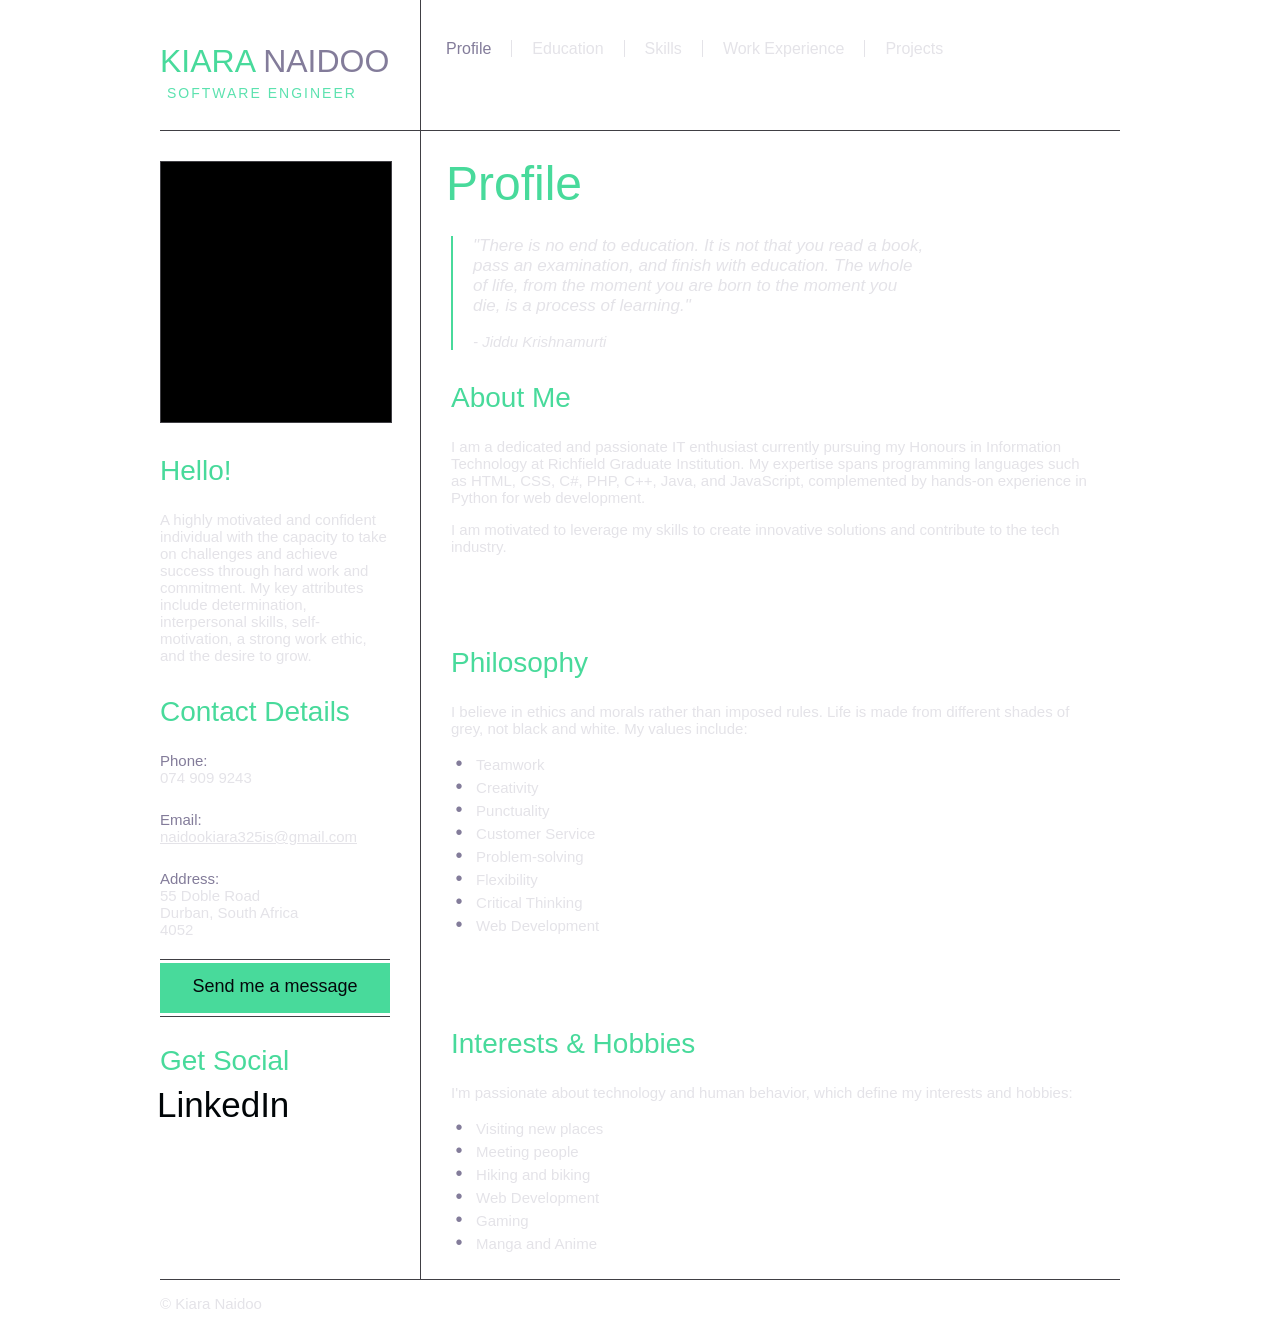
==== index.html @ 58ba8a3d "Update index.html" ====
<!DOCTYPE html>
<html lang="en">
<head>
    <meta charset="UTF-8">
    <meta name="viewport" content="width=device-width, initial-scale=1.0">
    <title>Kiara Naidoo - Portfolio</title>
    <link rel="stylesheet" href="stylesheet.css">
</head>
<body>
    <!-- MAIN CONTAINER -->
    <div id="main_container">

        <!-- HEADER -->
        <header id="header">
            <!-- LOGOTYPE/NAME -->
            <div class="header_logotype_container">
                <h1 class="logotype_name">Kiara <span class="purple">Naidoo</span></h1>
                <h2 class="logotype_occupation">Software Engineer</h2>
            </div>
            <!-- MAIN MENU -->
            <nav class="header_menu_container">
                <ul class="header_menu horizontal_list">
                    <li><a class="no_border purple" href="Kiara.html">Profile</a></li>
                    <li><a href="education.html">Education</a></li>
                    <li><a href="skills.html">Skills</a></li>
                    <li><a href="work.html">Work Experience</a></li>
                    <li><a href="projects.html">Projects</a></li>
                </ul>
            </nav>
        </header>

        <!-- LEFT COLUMN -->
        <aside id="left_col">
            <!-- Profile Picture -->
            <div class="profile_frame">
                <div class="profile_picture"></div>
            </div>

            <!-- Hello Section -->
            <section class="hello_content">
                <h2>Hello!</h2>
                <p>A highly motivated and confident individual with the capacity to take on challenges and achieve success through hard work and commitment. My key attributes include determination, interpersonal skills, self-motivation, a strong work ethic, and the desire to grow.</p>
            </section>

            <!-- Contact Details -->
            <section class="contact_details_content">
                <h2>Contact Details</h2>
                <p class="purple">Phone:</p>
                <p>074 909 9243</p>
                <p class="purple">Email:</p>
                <p><a href="mailto:naidookiara325is@gmail.com">naidookiara325is@gmail.com</a></p>
                <p class="purple">Address:</p>
                <p>55 Doble Road<br>Durban, South Africa<br>4052</p>
            </section>

            <!-- Send Message Button -->
            <a href="mailto:naidookiara325is@gmail.com" class="send_message_button">
                <span class="content">Send me a message</span>
            </a>

            <!-- Social Links -->
            <section class="get_social_content">
                <h2>Get Social</h2>
                <ul class="social_icons horizontal_list">
                    <li><a class="linkedin" href="https://za.linkedin.com/in/kiara-naidoo-626746286">LinkedIn</a></li>
                </ul>
            </section>
        </aside>

        <!-- MAIN CONTENT -->
        <main id="content_container">
            <section class="block">
                <h1>Profile</h1>
                <blockquote class="profile_quote">
                    <p>"There is no end to education. It is not that you read a book, pass an examination, and finish with education. The whole of life, from the moment you are born to the moment you die, is a process of learning."</p>
                    <footer>- Jiddu Krishnamurti</footer>
                </blockquote>
            </section>

            <section class="block">
                <h2>About Me</h2>
                <p>I am a dedicated and passionate IT enthusiast currently pursuing my Honours in Information Technology at Richfield Graduate Institution. My expertise spans programming languages such as HTML, CSS, C#, PHP, C++, Java, and JavaScript, complemented by hands-on experience in Python for web development.</p>
                <p>I am motivated to leverage my skills to create innovative solutions and contribute to the tech industry.</p>
            </section>

            <div class="horizontal_line"></div>

            <section class="block">
                <h2>Philosophy</h2>
                <p>I believe in ethics and morals rather than imposed rules. Life is made from different shades of grey, not black and white. My values include:</p>
                <ul>
                    <li>Teamwork</li>
                    <li>Creativity</li>
                    <li>Punctuality</li>
                    <li>Customer Service</li>
                    <li>Problem-solving</li>
                    <li>Flexibility</li>
                    <li>Critical Thinking</li>
                    <li>Web Development</li>
                </ul>
            </section>

            <div class="horizontal_line"></div>

            <section class="block">
                <h2>Interests & Hobbies</h2>
                <p>I'm passionate about technology and human behavior, which define my interests and hobbies:</p>
                <ul>
                    <li>Visiting new places</li>
                    <li>Meeting people</li>
                    <li>Hiking and biking</li>
                    <li>Web Development</li>
                    <li>Gaming</li>
                    <li>Manga and Anime</li>
                </ul>
            </section>
        </main>

        <!-- FOOTER -->
        <footer id="footer">
            <p>&copy; Kiara Naidoo</p>
        </footer>
    </div>
</body>
</html>
---- stylesheet.css ----
@import url(https://weloveiconfonts.com/api/?family=entypo|fontawesome);
/* entypo */
[class*="entypo-"]:before {
  font-family: 'entypo', sans-serif;
}
/* fontawesome */
[class*="fontawesome-"]:before {
  font-family: 'FontAwesome', sans-serif;
}

/* Utils */

.clear {
	clear: both;
}
.purple {
	color: #837c9a;
}

.block {
	margin: 25px 30px;
}
	.block h1 {
		margin-left: -5px;
		font-weight: 200;
	}

.last.block {
	margin-bottom: 110px;
}

.horizontal_list {
	margin: 0;
	padding: 0;
	list-style-type: none;
}
	.horizontal_list li {
		float: left;
	}
	.horizontal_list li:before {
		content: none;
	}
	.horizontal_list li { 
		padding-left: 0; 
		text-indent: 0;
	}

.horizontal_line{
	margin: 34px 0 0 30px;
	height: 26px;
	position: relative;	
}
	.line_left,
	.line_right{
		border-top: 1px solid #434247;
		width: 305px;
		margin-top: 13px;
	}
	.line_left{
		float: left;
	}
	.line_right {
		float: right;
	}
	.left_circle, 
	.central_circle, 
	.right_circle {
		background: rgb(69,68,73);
		background: rgba(255,255,255, 0.15);
		position: absolute;
		border-radius: 50px;
	}
	.left_circle, 
	.right_circle {
		width: 13px;
		height: 13px;
		top: 7px;
	}
	.left_circle{
		left: 314px;
	}
	.central_circle{
		width: 26px;
		height: 26px;		
		top: 0px;
		left: 322px;
	}
	.right_circle{
		left: 343px;
	}
	
/* Main tags */

body {
	background: url(https://www.toptal.com/designers/subtlepatterns/patterns/dark_wall.png) repeat;
	margin: 0;
}

h1,h2,h3, h4 {
	font-family: 'Lato', Helvetica, sans-serif;
	font-weight: 300;
	color: #48DA9B;
}
	h1 {
		font-size: 48px;
		font-weight: 300;
		margin: 20px 0;
	}
	h2 {
		font-size: 28px;
		margin: 32px 0 24px;
	}
	h3 {
		font-size: 24px;
	}
	h4 {
		font-size: 18px;
		font-weight: 400;
	}

blockquote {
	font-style: italic;
	margin: 25px 0;
	padding-left: 20px;
	border-left: 2px solid #48DA9B;
}
	
blockquote, p , a, li {
	font-family: 'Lato', Helvetica, sans-serif;
	font-weight: 300;
	font-size: 15px;
	color: #e4e3e8;
}

a:focus { 
    outline: none;
}

ul {
    list-style: none;
    padding:0;
    margin:0;
}
	li { 
		padding-left: 1em; 
		text-indent: -.7em;
	}
	li:before {
		content: "• ";
		color: #837c9a;
		font-size: 20px;
		padding-right: 8px;
	}

/* Containers size */

#main_container {
	width: 960px;
	margin: 0 auto;
}
	#header {
		height: 130px;
		border-bottom: 1px solid #403F44;
	}
		.header_logotype_container {
			width: 260px;
			height: 130px;
			border-right: 1px solid #403F44;
			float: left;
		}
		.header_menu_container {
			height: 130px;
			width: 699px;
			float: left;
		}
			.header_menu_container a {
				font-family: 'Lato', Helvetica, sans-serif;
			}
	#left_col {
		width: 260px;
		float: left;
	}
	#content_container {
		width: 699px;
		border-left: 1px solid #403F44;
		float: left;
	}
	#footer {
		width: 960px;
		height: 60px;
		border-top: 1px solid #403F44;
		display: inline-block;
	}

/* HEADER */

.logotype_name{
	text-transform: uppercase;
	font-size: 32px;
	margin: 43px 0 0;
}
.logotype_occupation{
	text-transform: uppercase;
	margin-top: 5px;
	color: #5ce2af;
	font-size: 14px;
	letter-spacing: 2px;
	padding-left: 7px;
}

.download_print_buttons {
	width: 225px;
	height: 45px;
	float: right;
}
	.download_print_buttons a {
		text-decoration: none;
		font-size: 12px;
		font-family: 'Lato', Helvetica, sans-serif;
		font-style: italic;
		line-height: 45px;
		padding: 16px 17px;
		background: #353638;
	}
		.download_print_buttons a:hover {
			background: #020609;
		}
		.download_print_buttons .icon {
			color: #02070a;
			padding-right: 6px;
			font-style: normal;
			font-size: 18px;
		}
		.icon-angle-double-right {
			position: relative;
			top: 2px;
		}
			.download_print_buttons a:hover .icon {
				color: #e4e3e8;
			}
			
.header_menu {
	width: 699px;
	margin-top: 40px;
	margin-left: 5px;
}
	.header_menu a{
		text-decoration: none;
		padding: 0 20px;
		border-left: 1px solid #e4e3e8;
		font-size: 16px;
		font-weight: 400;
	}
	.header_menu a.no_border{
		border-left: none;
	}
		.header_menu a:hover {
			color: #837c9a;
		}
		
/* LEFT NAV */

#left_nav h2 {
	margin: 0;
	font-size: 24px;
}

.profile_frame{
	width: 230px;
	height: 260px;
	background: black;
	border: 1px solid #403F44;
	margin-top: 30px;
}
	.profile_picture{
		width: 210px;
		height: 240px;
		margin:10px;
		background: url(//s3-us-west-2.amazonaws.com/s.cdpn.io/86033/profile/profile-512_3.jpg) 100% /210px no-repeat;
	}

.hello_content,
.contact_details_content {
	margin-top: 25px;
}

.hello_content{
	width: 230px;
}
.contact_details_content h2 + p.purple{
	margin-top: 10px;
}
.contact_details_content p{
	margin: 0;
}
.contact_details_content p.purple{
	margin-top: 25px;
}

.send_message_button,
.special_button {
	margin-top: 25px;
	display: block;
	background: #48DA9B;
	width: 230px;
	height: 50px;
	position: relative;
	z-index: 1;
}
	.cut1:after {
		content: "";
		position: absolute;
		bottom: -19px;
		left: -20px;
		width: 30px;
		height: 30px;
		z-index: 9;
		background: url(https://www.toptal.com/designers/subtlepatterns/patterns/dark_wall.png) repeat;
    transform: rotate(45deg);
	}
	.cut2:before {
	    content: "";
	    position: absolute;
	    top: -19px;
	    right: -20px;
	    width: 30px;
	    height: 30px;
	    z-index: 9;
	    background: url(https://www.toptal.com/designers/subtlepatterns/patterns/dark_wall.png) repeat;
      transform: rotate(45deg);
	}
	.content {
	    text-align: center;		
	    color: #04080b;
	    width: 100%;
	    height: 40px;
	    position: absolute;
	    z-index: 2;
	    font: 18px 'Lato', Arial, sans-serif;
	    margin: 0;
	    padding: 16px 0 0;
        top: -4px;
        bottom: 10px;
	    border-top: 1px solid #403F44;
	    border-bottom: 1px solid #403F44;
	}
	.send_message_button:hover,
	.special_button:hover {
		background: #29C782;
	}

.get_social_content {
	margin-top: 15px;
}
  .get_social_content h2{
    margin-bottom: 8px;
  }
	.social_icons {
		margin-left: -8px;
	}
	.social_icons a {
		font-size: 35px;
		text-decoration: none;
		color: #000507;
		padding: 0;
		padding: 0 5px;
	}
		.social_icons a span.invisible {
			display:none;
		}
		.social_icons .facebook:hover{
			background: #3b5998;
			color: #dfe3ee;
			border-top-right-radius: 50px;
			border-bottom-left-radius: 50px;
		}
		.social_icons .twitter:hover{
			background: #00B0ED;
			color: #fff;
			border-top-left-radius: 50px;
			border-bottom-right-radius: 50px;
		}
		.social_icons .linkedin:hover{
			background: #007bb6;
			color: #fff;
			border-top-right-radius: 50px;
			border-bottom-left-radius: 50px;
		}

.footer_name {
	font-style: italic;
	margin-top: 20px;
}

/* Profile Content */

.profile_quote {
	position: relative;
	/* margin-left: 5px; */
}
	.profile_quote p {
		font-size: 17px;
		width: 455px;
	}
	.profile_quote  .entypo-quote {
		color: #3d3a41;
		font-size: 80px;
    font-style: normal;
		position: absolute;
		top: -20px;
		right: 70px;
		cursor: default;
	}

.philosophy_content {
	margin-top: 20px;
}
	.philosophy_content p {
		margin: 0;
		width: 370px;
		float: left;
	}
	.philosophy_content ul {
		float: left;
		padding-left: 40px;
	}
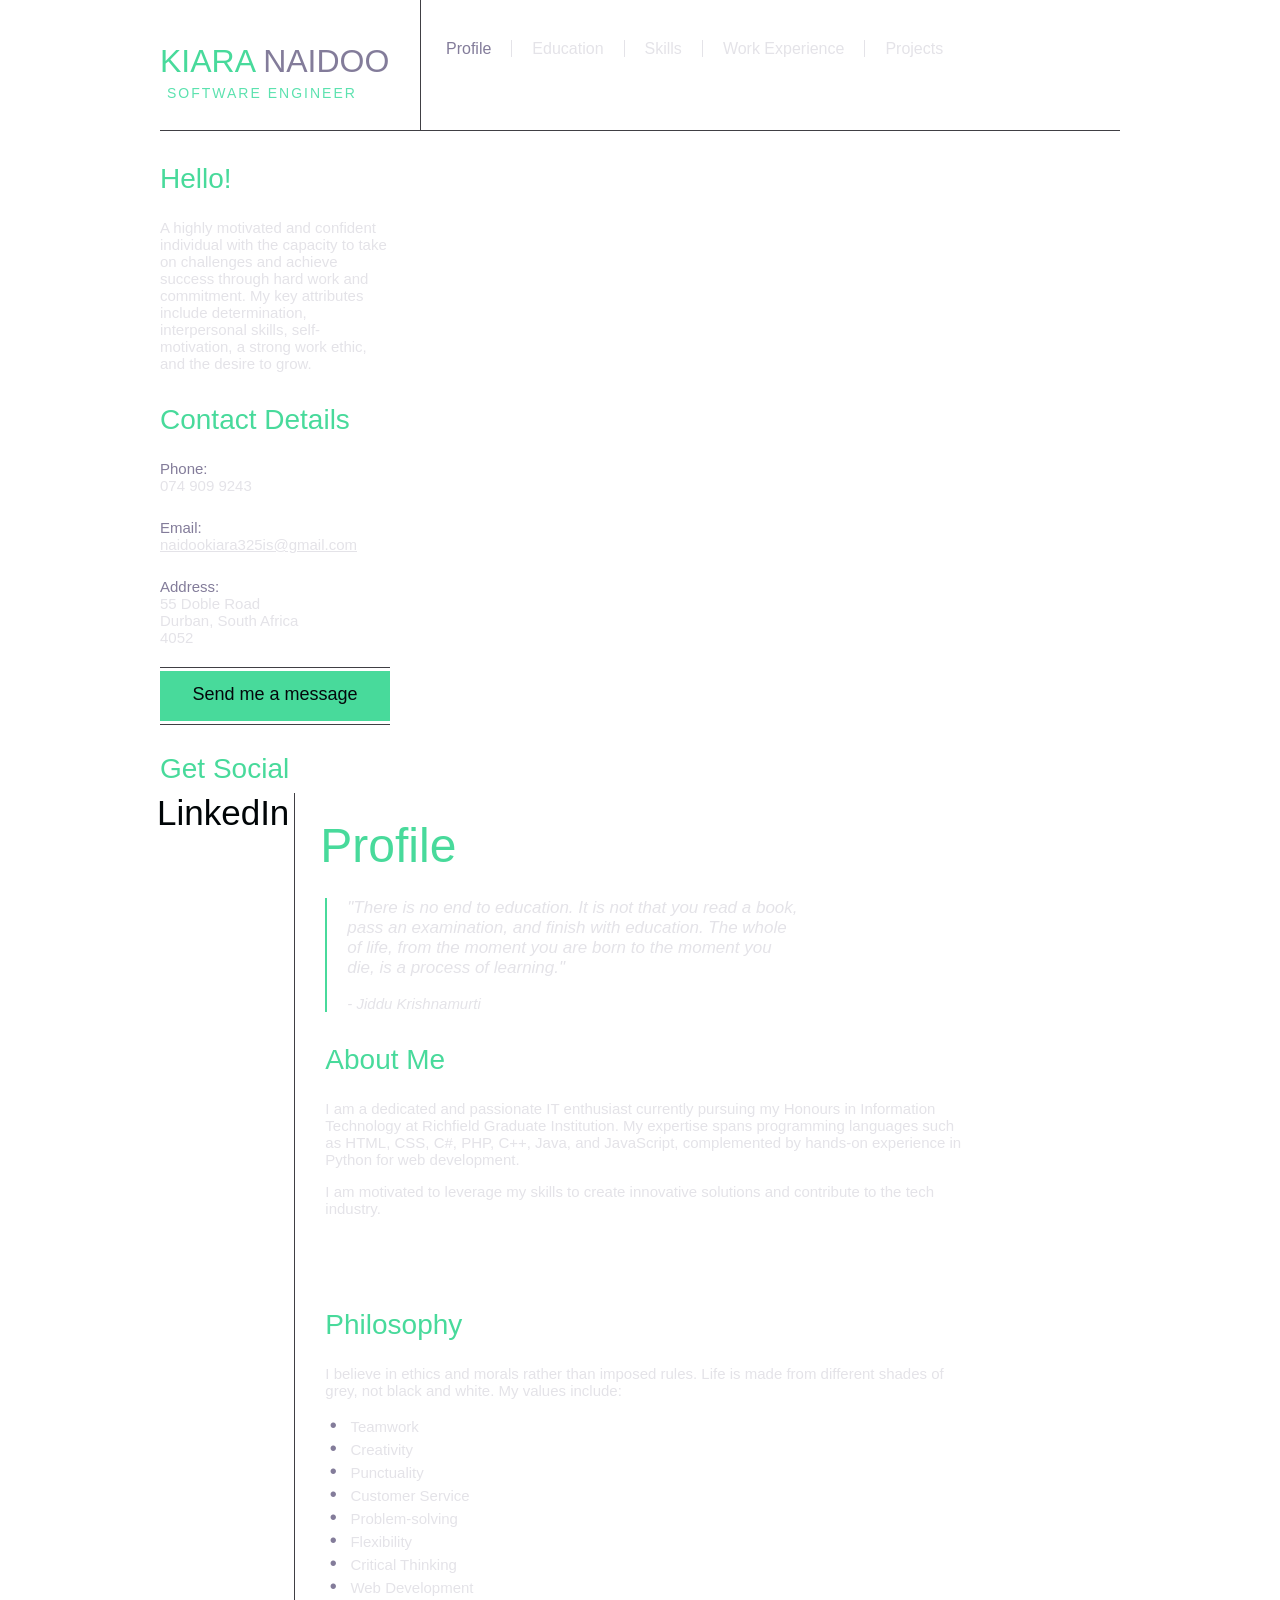
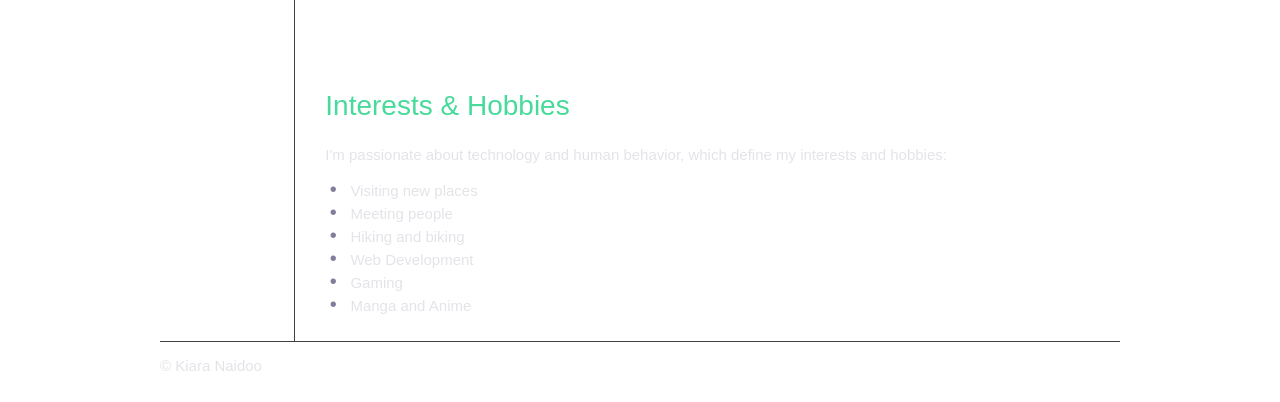
==== commit 8e73e51f: "index.html" ====
--- a/index.html
+++ b/index.html
@@ -20,7 +20,7 @@
             <!-- MAIN MENU -->
             <nav class="header_menu_container">
                 <ul class="header_menu horizontal_list">
-                    <li><a class="no_border purple" href="Kiara.html">Profile</a></li>
+                    <li><a class="no_border purple" href="https://raw.githubusercontent.com/KiaraNaidoo/Profile/main/Kiara.jpg">Profile</a></li>
                     <li><a href="education.html">Education</a></li>
                     <li><a href="skills.html">Skills</a></li>
                     <li><a href="work.html">Work Experience</a></li>
@@ -28,14 +28,6 @@
                 </ul>
             </nav>
         </header>
-
-        <!-- LEFT COLUMN -->
-        <aside id="left_col">
-            <!-- Profile Picture -->
-            <div class="profile_frame">
-                <div class="profile_picture"></div>
-            </div>
-
             <!-- Hello Section -->
             <section class="hello_content">
                 <h2>Hello!</h2>
--- a/stylesheet.css
+++ b/stylesheet.css
@@ -423,4 +423,4 @@
 	.philosophy_content ul {
 		float: left;
 		padding-left: 40px;
-	}+	}
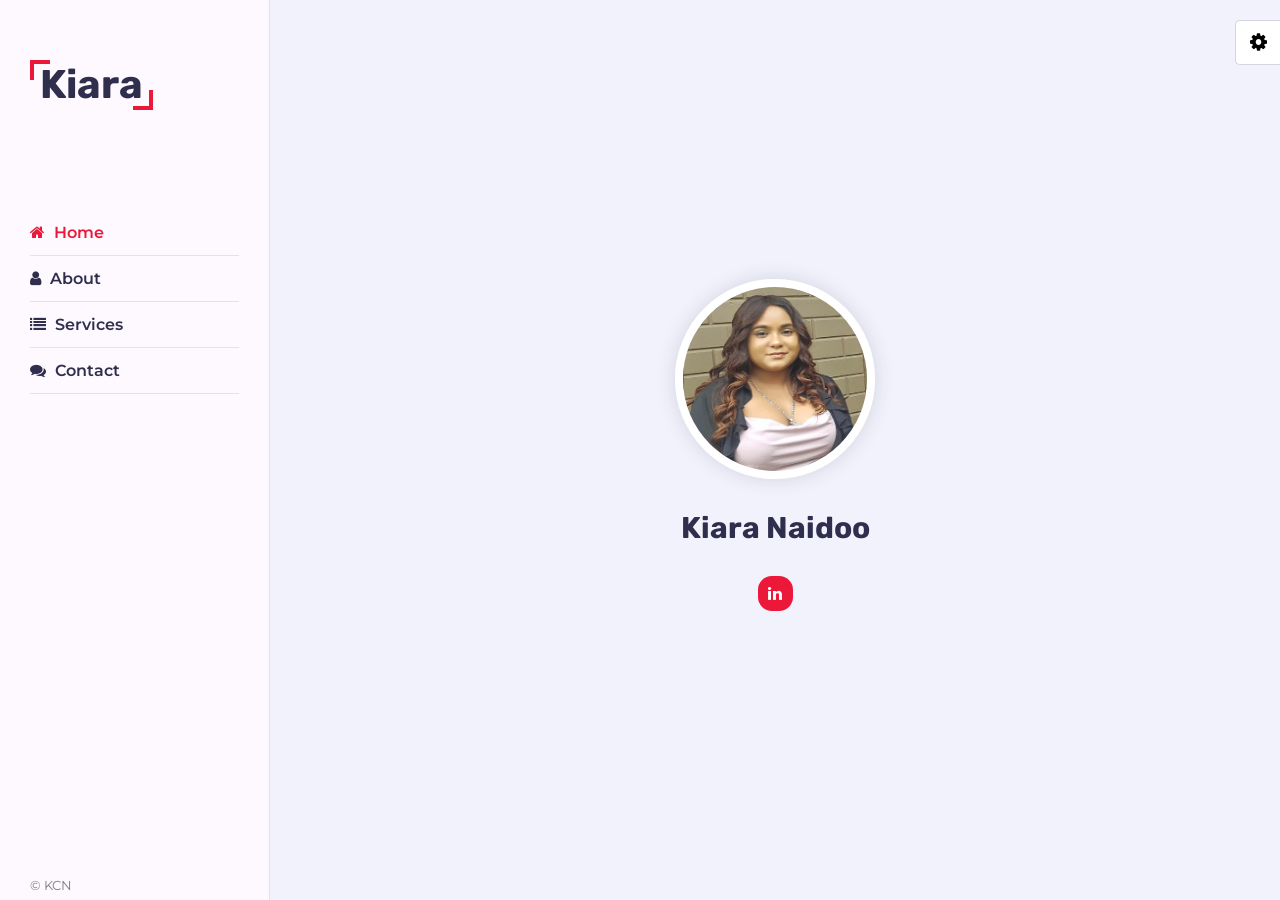
==== commit cb412189: "Add files via upload" ====
--- a/index.html
+++ b/index.html
@@ -1,117 +1,484 @@
 <!DOCTYPE html>
-<html lang="en">
+<html lang="pt-br">
+
 <head>
-    <meta charset="UTF-8">
-    <meta name="viewport" content="width=device-width, initial-scale=1.0">
-    <title>Kiara Naidoo - Portfolio</title>
-    <link rel="stylesheet" href="stylesheet.css">
+  <title>Kiara</title>
+  <meta charset="utf-8">
+  <meta name="viewport" content="width=device-width, initial-scale=1">
+  <!-- Template css Files -->
+  <link rel="stylesheet" href="css/style.css" type="text/css">
+
+  <!-- Live Style Switcher - Demo Only -->
+  <link rel="stylesheet" class="alternate-style" title="pink" href="css/skins/pink.css" type="text/css">
+  <link rel="stylesheet" class="alternate-style" title="blue" href="css/skins/blue.css" type="text/css" disabled>
+  <link rel="stylesheet" class="alternate-style" title="green" href="css/skins/green.css" type="text/css" disabled>
+  <link rel="stylesheet" class="alternate-style" title="orange" href="css/skins/orange.css" type="text/css" disabled>
+  <link rel="stylesheet" class="alternate-style" title="yellow" href="css/skins/yellow.css" type="text/css" disabled>
+  <link rel="stylesheet" href="css/styleSwitcher.css" type="text/css">
 </head>
+
 <body>
-    <!-- MAIN CONTAINER -->
-    <div id="main_container">
-
-        <!-- HEADER -->
-        <header id="header">
-            <!-- LOGOTYPE/NAME -->
-            <div class="header_logotype_container">
-                <h1 class="logotype_name">Kiara <span class="purple">Naidoo</span></h1>
-                <h2 class="logotype_occupation">Software Engineer</h2>
-            </div>
-            <!-- MAIN MENU -->
-            <nav class="header_menu_container">
-                <ul class="header_menu horizontal_list">
-                    <li><a class="no_border purple" href="https://raw.githubusercontent.com/KiaraNaidoo/Profile/main/Kiara.jpg">Profile</a></li>
-                    <li><a href="education.html">Education</a></li>
-                    <li><a href="skills.html">Skills</a></li>
-                    <li><a href="work.html">Work Experience</a></li>
-                    <li><a href="projects.html">Projects</a></li>
-                </ul>
-            </nav>
-        </header>
-            <!-- Hello Section -->
-            <section class="hello_content">
-                <h2>Hello!</h2>
-                <p>A highly motivated and confident individual with the capacity to take on challenges and achieve success through hard work and commitment. My key attributes include determination, interpersonal skills, self-motivation, a strong work ethic, and the desire to grow.</p>
-            </section>
-
-            <!-- Contact Details -->
-            <section class="contact_details_content">
-                <h2>Contact Details</h2>
-                <p class="purple">Phone:</p>
-                <p>074 909 9243</p>
-                <p class="purple">Email:</p>
-                <p><a href="mailto:naidookiara325is@gmail.com">naidookiara325is@gmail.com</a></p>
-                <p class="purple">Address:</p>
-                <p>55 Doble Road<br>Durban, South Africa<br>4052</p>
-            </section>
-
-            <!-- Send Message Button -->
-            <a href="mailto:naidookiara325is@gmail.com" class="send_message_button">
-                <span class="content">Send me a message</span>
-            </a>
-
-            <!-- Social Links -->
-            <section class="get_social_content">
-                <h2>Get Social</h2>
-                <ul class="social_icons horizontal_list">
-                    <li><a class="linkedin" href="https://za.linkedin.com/in/kiara-naidoo-626746286">LinkedIn</a></li>
-                </ul>
-            </section>
-        </aside>
-
-        <!-- MAIN CONTENT -->
-        <main id="content_container">
-            <section class="block">
-                <h1>Profile</h1>
-                <blockquote class="profile_quote">
-                    <p>"There is no end to education. It is not that you read a book, pass an examination, and finish with education. The whole of life, from the moment you are born to the moment you die, is a process of learning."</p>
-                    <footer>- Jiddu Krishnamurti</footer>
-                </blockquote>
-            </section>
-
-            <section class="block">
-                <h2>About Me</h2>
-                <p>I am a dedicated and passionate IT enthusiast currently pursuing my Honours in Information Technology at Richfield Graduate Institution. My expertise spans programming languages such as HTML, CSS, C#, PHP, C++, Java, and JavaScript, complemented by hands-on experience in Python for web development.</p>
-                <p>I am motivated to leverage my skills to create innovative solutions and contribute to the tech industry.</p>
-            </section>
-
-            <div class="horizontal_line"></div>
-
-            <section class="block">
-                <h2>Philosophy</h2>
-                <p>I believe in ethics and morals rather than imposed rules. Life is made from different shades of grey, not black and white. My values include:</p>
-                <ul>
-                    <li>Teamwork</li>
-                    <li>Creativity</li>
-                    <li>Punctuality</li>
-                    <li>Customer Service</li>
-                    <li>Problem-solving</li>
-                    <li>Flexibility</li>
-                    <li>Critical Thinking</li>
-                    <li>Web Development</li>
-                </ul>
-            </section>
-
-            <div class="horizontal_line"></div>
-
-            <section class="block">
-                <h2>Interests & Hobbies</h2>
-                <p>I'm passionate about technology and human behavior, which define my interests and hobbies:</p>
-                <ul>
-                    <li>Visiting new places</li>
-                    <li>Meeting people</li>
-                    <li>Hiking and biking</li>
-                    <li>Web Development</li>
-                    <li>Gaming</li>
-                    <li>Manga and Anime</li>
-                </ul>
-            </section>
-        </main>
-
-        <!-- FOOTER -->
-        <footer id="footer">
-            <p>&copy; Kiara Naidoo</p>
-        </footer>
-    </div>
+
+  <!-- Preloader -->
+  <div class="preloader">
+    <div class="loader">
+
+    </div>
+  </div>
+  <!-- Preloader End -->
+
+  <!-- Main Container -->
+  <div class="main-container">
+    <!-- Aside -->
+    <div class="aside">
+      <!-- Nav Toggler Btn -->
+      <div class="nav-toggler">
+        <span></span>
+      </div>
+      <div class="aside-inner">
+        <!-- Logo -->
+        <div class="logo">
+          <a href="#">Kiara</a>
+        </div>
+        <!-- Nav -->
+        <ul class="nav">
+          <li><a href="#home" class="active"><i class="fa fa-home"></i> Home</a></li>
+          <li><a href="#about"><i class="fa fa-user"></i> About</a></li>
+          <li><a href="#services"><i class="fa fa-list"></i> Services</a></li>
+          <li><a href="#contact"><i class="fa fa-comments"></i> Contact</a></li>
+        </ul>
+        <!-- Copyright -->
+        <div class="copyright-text">
+          &copy; KCN
+        </div>
+      </div>
+    </div>
+    <!-- Aside End -->
+    <!-- Main Content -->
+    <div class="main-content">
+
+      <!-- Home Section -->
+      <section class="home section active" id="home">
+        <div class="container">
+          <div class="intro">
+            <img src="images/about.jpg" alt="profile" class="shadow-dark">
+            <h1>Kiara Naidoo</h1>
+            <span class="iTyped"></span>
+            <div class="social-links">
+              <a href="https://za.linkedin.com/in/kiara-naidoo-626746286"><i class="fa fa-linkedin"></i></a>
+            </div>
+          </div>
+        </div>
+      </section>
+      <!-- Home Section End -->
+
+      <!-- About Section -->
+      <section class="about section" id="about">
+        <div class="container">
+          <div class="row">
+            <div class="section-title padd-15">
+              <h2>About Me</h2>
+            </div>
+          </div>
+          <div class="row">
+            <div class="about-content padd-15">
+              <div class="row">
+                <div class="about-text padd-15">
+                  <h3>I'm Kiara Naidoo and i am a <span>Software Engineer</span></h3>
+                  <p>Hi! My name is Kiara Naidoo. I am a Software Engineer, and I'm very passionate and dedicated
+                    to my work. I have acquired the skills and knowledge necessary to make your project a success. I enjoy every step of the design process, from discussion and collaboration. </p>
+                </div>
+              </div>
+              <div class="row">
+                <div class="personal-info padd-15">
+                  <div class="row">
+                    <div class="info-item padd-15">
+                      <p>Birthday : <span>9 May 2002</span></p>
+                    </div>
+                    <div class="info-item padd-15">
+                      <p>Age : <span>22</span></p>
+                    </div>
+                    <div class="info-item padd-15">
+                      <p>Email : <span>naidookiara325is@gmail.com</span></p>
+                    </div>
+                    <div class="info-item padd-15">
+                      <p>Degree : <span>BscH in IT</span></p>
+                    </div>
+                    <div class="info-item padd-15">
+                      <p>City : <span>Durban</span></p>
+                    </div>
+                    <div class="info-item padd-15">
+                      <p>Freelance : <span>Available</span></p>
+                    </div>
+                  </div>
+                  <div class="row">
+                    <div class="buttons padd-15">
+                      <a href="#" class="btn">Download Cv</a>
+                      <a href="#contact" data-section-index="1" class="btn hire-me">Hire me</a>
+                    </div>
+                  </div>
+                </div>
+                              </div>
+
+              <div class="row">
+                <div class="education padd-15">
+                  <h3 class="title">Education</h3>
+                  <div class="row">
+                    <div class="timeline-box padd-15">
+                      <div class="timeline shadow-dark">
+                        <!-- timeline Item -->
+                        <div class="timeline-item">
+                          <div class="circle-dot"></div>
+                          <h6 class="timeline-date"><i class="fa fa-calendar"></i> 2024 - 2025</h6>
+                          <h4 class="timeline-title">Studied At Richfield Graduate Institute</h4>
+                          <p class="timeline-text">Bachelor of science Honours in Information Technology</p>
+                        </div>
+                        <!-- timeline Item End -->
+                        <!-- timeline Item -->
+                        <div class="timeline-item">
+                          <div class="circle-dot"></div>
+                          <h6 class="timeline-date"><i class="fa fa-calendar"></i> 2021 - 2023</h6>
+                          <h4 class="timeline-title">Studied At Richfield Graduate Institute </h4>
+                          <p class="timeline-text">Bachelor of science Degree in Information Technology</p>
+                        </div>
+                        <!-- timeline Item End -->
+						<div class="timeline-item">
+                          <div class="circle-dot"></div>
+                          <h6 class="timeline-date"><i class="fa fa-calendar"></i> 2024 - 2024</h6>
+                          <h4 class="timeline-title">Cisco Networking Academy</h4>
+                          <p class="timeline-text">Introduction to data science</p>
+                        </div>
+						<div class="timeline-item">
+                          <div class="circle-dot"></div>
+                          <h6 class="timeline-date"><i class="fa fa-calendar"></i> 2025 - 2025</h6>
+                          <h4 class="timeline-title">AWS Training and Certification </h4>
+                          <p class="timeline-text">Data Engineering on AWS - Foundations</p>
+                        </div>
+						<div class="timeline-item">
+                          <div class="circle-dot"></div>
+                          <h6 class="timeline-date"><i class="fa fa-calendar"></i> 2023 - 2024</h6>
+                          <h4 class="timeline-title">TEFL Professional Institute : Teacher Record </h4>
+                          <p class="timeline-text">Teaching English as a Foreign Language </p>
+                        </div>
+                      </div>
+                    </div>
+                  </div>
+                </div>
+                <div class="experience padd-15">
+                  <h3 class="title">Experience</h3>
+                  <div class="row">
+                    <div class="timeline-box padd-15">
+                      <div class="timeline shadow-dark">
+                        <!-- timeline Item -->
+                        <div class="timeline-item">
+                          <div class="circle-dot"></div>
+                          <h6 class="timeline-date"><i class="fa fa-calendar"></i> January 2024 - February 2024</h6>
+                          <h4 class="timeline-title">Web Developer : Significant Consultants</h4>
+                          <p class="timeline-text">Lorem ipsum dolor sit amet, consectetur adipiscing elit. Quisque scelerisque diam non
+                            nisi semper, et elementum lorem ornare.</p>
+                        </div>
+                        <!-- timeline Item End -->
+                        <!-- timeline Item -->
+                        <div class="timeline-item">
+                          <div class="circle-dot"></div>
+                          <h6 class="timeline-date"><i class="fa fa-calendar"></i> March 2024 - February 2025 </h6>
+                          <h4 class="timeline-title">IT/OT Graduate : Vopak</h4>
+                          <p class="timeline-text">Lorem ipsum dolor sit amet, consectetur adipiscing elit. Quisque scelerisque diam non
+                            nisi semper, et elementum lorem ornare.</p>
+                        </div>
+                        <!-- timeline Item End -->
+                        <!-- timeline Item -->
+                        <div class="timeline-item">
+                          <div class="circle-dot"></div>
+                          <h6 class="timeline-date"><i class="fa fa-calendar"></i> March 2025 - Current </h6>
+                          <h4 class="timeline-title">IT Project Support</h4>
+                          <p class="timeline-text">Lorem ipsum dolor sit amet, consectetur adipiscing elit. Quisque scelerisque diam non
+                            nisi semper, et elementum lorem ornare.</p>
+                        </div>
+                        <!-- timeline Item End -->
+                      </div>
+                    </div>
+                  </div>
+                </div>
+              </div>
+
+            </div>
+          </div>
+        </div>
+      </section>
+      <!-- About Section End -->
+
+      <!-- Service Section -->
+      <section class="service section" id="services">
+        <div class="container">
+          <div class="row">
+            <div class="section-title padd-15">
+              <h2>Services</h2>
+            </div>
+          </div>
+          <div class="row">
+            <!-- Service item -->
+            <div class="service-item padd-15">
+              <div class="service-item-inner">
+                <div class="icon"><i class="fa fa-laptop"></i></div>
+                <h4>Web Design</h4>
+                <p>Lorem Ipsum is simply dummy text of the printing and typesetting industry Lorem Ipsum.</p>
+              </div>
+            </div>
+            <!-- Service item End -->
+            <!-- Service item -->
+            <div class="service-item padd-15">
+              <div class="service-item-inner">
+                <div class="icon"><i class="fa fa-photo"></i></div>
+                <h4>TEFL</h4>
+                <p>Lorem Ipsum is simply dummy text of the printing and typesetting industry Lorem Ipsum.</p>
+              </div>
+            </div>
+            <!-- Service item End -->
+            <!-- Service item -->
+            <div class="service-item padd-15">
+              <div class="service-item-inner">
+                <div class="icon"><i class="fa fa-code"></i></div>
+                <h4>Web Development</h4>
+                <p>Lorem Ipsum is simply dummy text of the printing and typesetting industry Lorem Ipsum.</p>
+              </div>
+            </div>
+            <!-- Service item End -->
+            <!-- Service item -->
+            <div class="service-item padd-15">
+              <div class="service-item-inner">
+                <div class="icon"><i class="fa fa-film"></i></div>
+                <h4>Video Editing</h4>
+                <p>Lorem Ipsum is simply dummy text of the printing and typesetting industry Lorem Ipsum.</p>
+              </div>
+            </div>
+            <!-- Service item End -->
+            <!-- Service item -->
+            <div class="service-item padd-15">
+              <div class="service-item-inner">
+                <div class="icon"><i class="fa fa-rocket"></i></div>
+                <h4>Database design</h4>
+                <p>Lorem Ipsum is simply dummy text of the printing and typesetting industry Lorem Ipsum.</p>
+              </div>
+            </div>
+            <!-- Service Item End -->
+            <!-- Service Item -->
+            <div class="service-item padd-15">
+              <div class="service-item-inner">
+                <div class="icon"><i class="fa fa-paint-brush"></i></div>
+                <h4>Logo Design</h4>
+                <p>Lorem Ipsum is simply dummy text of the printing and typesetting industry Lorem Ipsum.</p>
+              </div>
+            </div>
+            <!-- Service item End -->
+          </div>
+        </div>
+      </section>
+      <!-- Service Section End -->
+
+      <!-- Portfolio Section -->
+      <section class="portfolio section" id="portfolio">
+        <div class="container">
+          <div class="row">
+            <div class="section-title padd-15">
+              <h2>Portfolio</h2>
+            </div>
+          </div>
+          <div class="row">
+            <div class="portfolio-filter padd-15">
+              <button type="button" class="active" data-filter="all">All</button>
+              <button type="button" data-filter="web-design">Web Design</button>
+              <button type="button" data-filter="photography">Graphic Design</button>
+              <button type="button" data-filter="wordpress">Data Analysis</button>
+            </div>
+          </div>
+          <div class="row">
+            <!-- Portfolio Item -->
+            <div class="portfolio-item padd-15" data-category="web-design">
+              <div class="portfolio-item-inner shadow-dark">
+                <div class="portfolio-img">
+                  <img src="images/portfolio/1.jpg" alt="Web Design">
+                </div>
+                <div class="portfolio-info">
+                  <h4>Web Design</h4>
+                  <div class="icon">
+                    <i class="fa fa-search"></i>
+                  </div>
+                </div>
+              </div>
+            </div>
+            <!-- Portfolio Item End -->
+            <!-- Portfolio Item -->
+            <div class="portfolio-item padd-15" data-category="photography">
+              <div class="portfolio-item-inner shadow-dark">
+                <div class="portfolio-img">
+                  <img src="images/portfolio/2.jpg" alt="Photography">
+                </div>
+                <div class="portfolio-info">
+                  <h4>Graphic Design</h4>
+                  <div class="icon">
+                    <i class="fa fa-search"></i>
+                  </div>
+                </div>
+              </div>
+            </div>
+            <!-- Portfolio Item End -->
+            <!-- Portfolio Item -->
+            <div class="portfolio-item padd-15" data-category="wordpress">
+              <div class="portfolio-item-inner shadow-dark">
+                <div class="portfolio-img">
+                  <img src="images/portfolio/3.jpg" alt="Wordpress">
+                </div>
+                <div class="portfolio-info">
+                  <h4>Data Analysis</h4>
+                  <div class="icon">
+                    <i class="fa fa-search"></i>
+                  </div>
+                </div>
+              </div>
+            </div>
+            <!-- Portfolio Item End -->
+            <!-- Portfolio Item -->
+            <div class="portfolio-item padd-15" data-category="web-design">
+              <div class="portfolio-item-inner shadow-dark">
+                <div class="portfolio-img">
+                  <img src="images/portfolio/4.jpg" alt="portfolio">
+                </div>
+                <div class="portfolio-info">
+                  <h4>Web Design</h4>
+                  <div class="icon">
+                    <i class="fa fa-search"></i>
+                  </div>
+                </div>
+              </div>
+            </div>
+            <!-- Portfolio Item End -->
+            <!-- Portfolio Item -->
+            <div class="portfolio-item padd-15" data-category="wordpress">
+              <div class="portfolio-item-inner shadow-dark">
+                <div class="portfolio-img">
+                  <img src="images/portfolio/5.jpg" alt="Wordpress">
+                </div>
+                <div class="portfolio-info">
+                  <h4>Data Analysis</h4>
+                  <div class="icon">
+                    <i class="fa fa-search"></i>
+                  </div>
+                </div>
+              </div>
+            </div>
+            <!-- Portfolio Item End -->
+            <!-- Portfolio Item -->
+            <div class="portfolio-item padd-15" data-category="photography">
+              <div class="portfolio-item-inner shadow-dark">
+                <div class="portfolio-img">
+                  <img src="images/portfolio/6.jpg" alt="Wordpress">
+                </div>
+                <div class="portfolio-info">
+                  <h4>Graphic Design</h4>
+                  <div class="icon">
+                    <i class="fa fa-search"></i>
+                  </div>
+                </div>
+              </div>
+            </div>
+            <!-- Portfolio Item End -->
+          </div>
+        </div>
+      </section>
+      <!-- Portfolio Section End -->
+
+      <!-- Blog Section -->
+      
+      <!-- Blog Section End -->
+
+      <!-- Contact Section -->
+      <section class="contact section" id="contact">
+        <div class="container">
+          <div class="row">
+            <div class="section-title padd-15">
+              <h2>Contact Me</h2>
+            </div>
+          </div>
+          <div class="row">
+            <!-- contact-info-item  -->
+            <div class="contact-info-item padd-15">
+              <div class="icon">
+                <i class="fa fa-map-marker"></i>
+                <h4>Office</h4>
+                <p>Durban , South Africa</p>
+              </div>
+            </div>
+            <!-- contact-info-item end -->
+            <!-- contact-info-item  -->
+            <div class="contact-info-item padd-15">
+              <div class="icon">
+                <i class="fa fa-envelope"></i>
+                <h4>Email</h4>
+                <p>naidookiara325is@gmail</p>
+              </div>
+            </div>
+            <!-- contact-info-item end -->
+          </div>
+
+          <!-- Contact Form -->
+
+          <!-- Contact Form End -->
+        </div>
+      </section>
+      <!-- Contact Section End -->
+
+    </div>
+    <!-- Main Content End -->
+  </div>
+  <!-- Main Container End -->
+
+  <!-- Lightbox -->
+  <div class="lightbox">
+    <div class="lightbox-content">
+      <div class="lightbox-close">&times;</div>
+      <img src="" alt="" onclick="nextItem()" class="lightbox-img">
+      <div class="lightbox-caption">
+        <div class="caption-text"></div>
+        <div class="caption-counter"></div>
+      </div>
+    </div>
+    <div class="lightbox-controls">
+      <div class="prev-item" onclick="prevItem()"><i class="fa fa-angle-left"></i></div>
+      <div class="next-item" onclick="nextItem()"><i class="fa fa-angle-right"></i></div>
+    </div>
+  </div>
+  <!-- Lightbox End -->
+
+  <!-- Live Style Switcher - Demo Only -->
+  <div class="style-switcher">
+    <div class="toggle-style-switcher">
+      <i class="fa fa-cog fa-spin"></i>
+    </div>
+    <h5>Style Switcher</h5>
+    <ul>
+      <li><a href="javascript:void(0);" title="pink" style="background-color: #ec1839;" onclick="setActiveStyle('pink')"></a></li>
+      <li><a href="javascript:void(0);" title="blue" style="background-color: #2196f3;" onclick="setActiveStyle('blue')"></a></li>
+      <li><a href="javascript:void(0);" title="orange" style="background-color: #fa5b0f;" onclick="setActiveStyle('orange')"></a></li>
+      <li><a href="javascript:void(0);" title="yellow" style="background-color: #ffb400;" onclick="setActiveStyle('yellow')"></a></li>
+      <li><a href="javascript:void(0);" title="green" style="background-color: #72b626;" onclick="setActiveStyle('green')"></a></li>
+    </ul>
+    <h5>Body Skin</h5>
+    <label>
+      <input type="radio" class="body-skin" name="body-skin" value="light" checked="true"> Light
+    </label>
+    <label>
+      <input type="radio" class="body-skin" name="body-skin" value="dark"> Dark
+    </label>
+  </div>
+  <!-- Live Style Switcher - Demo Only End -->
+
+  <!-- Plugins -->
+  <script src="js/ityped.min.js"></script>
+  <!-- Template js -->
+  <script src="js/script.js"></script>
+  <!-- Live Style Js - Demo Only -->
+  <script src="js/styleSwitcher.js"></script>
 </body>
-</html>
+
+</html>
--- a/css/style.css
+++ b/css/style.css
@@ -0,0 +1,1327 @@
+/*Font Awesome Free Icon*/
+@import url("https://stackpath.bootstrapcdn.com/font-awesome/4.7.0/css/font-awesome.min.css");
+/*Google fonts*/
+@import url('https://fonts.googleapis.com/css?family=Montserrat:400,500,600,700&display=swap');
+@import url('https://fonts.googleapis.com/css?family=Rubik:500,700,900&display=swap');
+
+/* General Style */
+body {
+    margin: 0;
+    line-height: 1.5;
+    font-size: 16px;
+    font-family: 'Montserrat', sans-serif;
+    font-weight: 400;
+}
+
+* {
+    margin: 0;
+    padding: 0;
+    outline: none;
+    text-decoration: none;
+    box-sizing: border-box;
+}
+
+::before,
+::after {
+    box-sizing: border-box;
+}
+
+input,
+textarea,
+select {
+    font-family: 'Montserrat', sans-serif;
+}
+
+.section {
+    background-color: #f2f2fc;
+    min-height: 100vh;
+    display: block;
+    padding: 0 30px;
+    position: fixed;
+    left: 270px;
+    top: 0;
+    right: 0;
+    bottom: 0;
+    z-index: 0;
+    overflow-x: hidden;
+    overflow-y: auto;
+    opacity: 1;
+    transition: all 0.3s ease;
+    -webkit-transition: all 0.3s ease;
+}
+
+.section.active {
+    opacity: 1;
+    z-index: 2;
+    animation: slideSection 1s ease;
+    -webkit-animation: slideSection 1s ease;
+    -moz-animation: slideSection 1s ease;
+    -o-animation: slideSection 1s ease;
+}
+
+.section.back-section {
+    z-index: 1;
+}
+
+@keyframes slideSection {
+    0% {
+        transform: translateX(100%);
+        -webkit-transform: translateX(100%);
+        -moz-transform: translateX(100%);
+        -o-transform: translateX(100%);
+    }
+
+    100% {
+        transform: translateX(0%);
+        -webkit-transform: translateX(0%);
+        -moz-transform: translateX(0%);
+        -o-transform: translateX(0%);
+    }
+}
+
+@-webkit-keyframes slideSection {
+    0% {
+        transform: translateX(100%);
+        -webkit-transform: translateX(100%);
+        -moz-transform: translateX(100%);
+        -o-transform: translateX(100%);
+    }
+
+    100% {
+        transform: translateX(0%);
+        -webkit-transform: translateX(0%);
+        -moz-transform: translateX(0%);
+        -o-transform: translateX(0%);
+    }
+}
+
+@-moz-keyframes slideSection {
+    0% {
+        transform: translateX(100%);
+        -webkit-transform: translateX(100%);
+        -moz-transform: translateX(100%);
+        -o-transform: translateX(100%);
+    }
+
+    100% {
+        transform: translateX(0%);
+        -webkit-transform: translateX(0%);
+        -moz-transform: translateX(0%);
+        -o-transform: translateX(0%);
+    }
+}
+
+@-o-keyframes slideSection {
+    0% {
+        transform: translateX(100%);
+        -webkit-transform: translateX(100%);
+        -moz-transform: translateX(100%);
+        -o-transform: translateX(100%);
+    }
+
+    100% {
+        transform: translateX(0%);
+        -webkit-transform: translateX(0%);
+        -moz-transform: translateX(0%);
+        -o-transform: translateX(0%);
+    }
+}
+
+.section .container {
+    padding-top: 60px;
+    padding-bottom: 70px;
+}
+
+.section-title {
+    -ms-flex: 0 0 100%;
+    flex: 0 0 100%;
+    max-width: 100%;
+    margin-bottom: 60px;
+}
+
+.section-title h2 {
+    font-size: 40px;
+    color: #302e4d;
+    font-family: 'Rubik', sans-serif;
+    font-weight: 700;
+    margin: 0;
+    position: relative;
+}
+
+.section-title h2::before {
+    content: '';
+    height: 4px;
+    width: 50px;
+    position: absolute;
+    top: 100%;
+    left: 0;
+}
+
+.section-title h2::after {
+    content: '';
+    height: 4px;
+    width: 25px;
+    position: absolute;
+    top: 100%;
+    left: 0;
+    margin-top: 8px;
+}
+
+.row {
+    display: -ms-flexbox;
+    display: flex;
+    -ms-flex-wrap: wrap;
+    flex-wrap: wrap;
+    margin-right: -15px;
+    margin-left: -15px;
+    position: relative;
+}
+
+.padd-15 {
+    padding-left: 15px;
+    padding-right: 15px;
+}
+
+.container {
+    max-width: 1100px;
+    width: 100%;
+    margin: auto;
+}
+
+.shadow-dark {
+    -webkit-box-shadow: 0 0 20px rgba(48, 46, 77, 0.15);
+    box-shadow: 0 0 20px rgba(48, 46, 77, 0.15);
+}
+
+.btn {
+    font-size: 16px;
+    font-family: 'Rubik', sans-serif;
+    font-weight: 500;
+    padding: 12px 35px;
+    color: #ffffff;
+    border-radius: 40px;
+    transition: all 0.3s ease;
+    -webkit-transition: all 0.3s ease;
+    display: inline-block;
+    white-space: nowrap;
+    border: none;
+    cursor: pointer;
+}
+
+.btn:hover {
+    -webkit-transform: scale(1.05);
+    transform: scale(1.05);
+}
+
+.hidden {
+    display: none !important;
+}
+
+/* Preloader */
+.preloader {
+    background-color: #222222;
+    position: fixed;
+    left: 0;
+    top: 0;
+    height: 100%;
+    width: 100%;
+    z-index: 150;
+    display: flex;
+    display: -ms-flexbox;
+    -ms-flex-align: center;
+    -ms-flex-pack: center;
+    align-items: center;
+    justify-content: center;
+    transition: all 1s ease;
+    -webkit-transition: all 1s ease;
+}
+
+.preloader.opacity-0 {
+    opacity: 0;
+}
+
+.preloader .loader {
+    height: 40px;
+    width: 40px;
+    border: 4px solid #e3e3e3;
+    border-radius: 50%;
+    border-top: 4px solid transparent;
+    border-bottom: 4px solid transparent;
+    animation: spin 2s linear infinite;
+    -webkit-animation: spin 2s linear infinite;
+}
+
+@keyframes spin {
+    0% {
+        transform: rotate(0deg);
+        -webkit-transform: rotate(0deg);
+    }
+
+    100% {
+        transform: rotate(360deg);
+        -webkit-transform: rotate(360deg);
+    }
+}
+
+@-webkit-keyframes spin {
+    0% {
+        transform: rotate(0deg);
+        -webkit-transform: rotate(0deg);
+    }
+
+    100% {
+        transform: rotate(360deg);
+        -webkit-transform: rotate(360deg);
+    }
+}
+
+/* Aside */
+
+.aside {
+    width: 270px;
+    background-color: #fdf9ff;
+    position: fixed;
+    height: 100%;
+    left: 0;
+    top: 0;
+    z-index: 11;
+    border-right: 1px solid #e8dfec;
+    /* padding: 30px; */
+    transition: all 0.3s ease;
+    -webkit-transition: all 0.3s ease;
+    /* overflow-y: auto; */
+}
+
+.aside .aside-inner {
+    position: absolute;
+    left: 0;
+    top: 0;
+    width: 100%;
+    height: 100%;
+    padding: 30px;
+    overflow-y: auto;
+}
+
+.aside .logo {
+    padding: 30px 0;
+}
+
+.aside .logo a {
+    font-size: 40px;
+    color: #302e4d;
+    font-family: 'Rubik', sans-serif;
+    font-weight: 700;
+    text-decoration: none;
+    display: inline-block;
+    position: relative;
+    padding: 0 10px;
+    line-height: 50px;
+}
+
+.aside .logo a::before {
+    content: '';
+    height: 20px;
+    width: 20px;
+    position: absolute;
+    top: 0;
+    left: 0;
+}
+
+.aside .logo a::after {
+    content: '';
+    height: 20px;
+    width: 20px;
+    position: absolute;
+    bottom: 0;
+    right: 0;
+}
+
+.aside .nav-toggler {
+    height: 40px;
+    width: 45px;
+    border: 1px solid #d4d4e3;
+    cursor: pointer;
+    position: fixed;
+    left: 300px;
+    top: 20px;
+    z-index: 11;
+    border-radius: 5px;
+    background-color: #fdf9ff;
+    /* display: -ms-flexbox;
+    display: flex; */
+    display: none;
+    -ms-flex-align: center;
+    align-items: center;
+    justify-content: center;
+    -ms-flex-pack: center;
+    transition: all 0.3s ease;
+    -webkit-transition: all 0.3s ease;
+}
+
+.aside .nav-toggler span {
+    height: 2px;
+    width: 18px;
+    display: inline-block;
+    position: relative;
+}
+
+.aside .nav-toggler.open span {
+    background-color: transparent;
+}
+
+.aside .nav-toggler span::before {
+    content: '';
+    height: 2px;
+    width: 18px;
+    position: absolute;
+    top: -6px;
+    left: 0;
+}
+
+.aside .nav-toggler.open span::before {
+    transform: rotate(45deg);
+    -webkit-transform: rotate(45deg);
+    top: 0px;
+}
+
+.aside .nav-toggler span::after {
+    content: '';
+    height: 2px;
+    width: 18px;
+    position: absolute;
+    top: 6px;
+    left: 0;
+}
+
+.aside .nav-toggler.open span::after {
+    transform: rotate(-45deg);
+    -webkit-transform: rotate(-45deg);
+    top: 0px;
+}
+
+.aside .nav {
+    list-style: none;
+    margin: 70px 0;
+    padding: 0;
+}
+
+.aside .nav li {
+    display: block;
+}
+
+.aside .nav li a {
+    font-size: 16px;
+    font-weight: 600;
+    color: #302e4d;
+    text-decoration: none;
+    line-height: 45px;
+    display: block;
+    border-bottom: 1px solid #e8dfec;
+    -webkit-transition: all 0.3s ease;
+    transition: all 0.3s ease;
+    text-transform: capitalize;
+}
+
+.aside .nav li a:not(.active):hover {
+    padding-left: 5px;
+}
+
+.aside .nav li a .fa {
+    margin-right: 5px;
+}
+
+.aside .copyright-text {
+    position: absolute;
+    bottom: 5px;
+    font-size: 13px;
+    color: #7d7d7d;
+}
+
+/* Home Section */
+
+.home {
+    min-height: 100vh;
+    display: -ms-flexbox;
+    display: flex;
+}
+
+.home .intro {
+    text-align: center;
+}
+
+.home .intro img {
+    height: 200px;
+    width: 200px;
+    border-radius: 50%;
+    display: inline-block;
+    border: 8px solid #ffffff;
+}
+
+.home .intro h1 {
+    font-size: 30px;
+    color: #302e4d;
+    font-family: 'Rubik', sans-serif;
+    font-weight: 700;
+    margin: 20px 0 5px;
+}
+
+.home .intro span {
+    font-size: 16px;
+    font-weight: 500;
+    margin: 0;
+    line-height: 22px;
+    color: #504e70;
+
+}
+
+.home .intro .social-links {
+    margin-top: 25px;
+}
+
+.home .intro .social-links a {
+    height: 35px;
+    width: 35px;
+    display: inline-block;
+    text-align: center;
+    line-height: 35px;
+    color: #ffffff;
+    margin: 0 4px;
+    border-radius: 40%;
+    text-decoration: none;
+    -webkit-transition: all 0.3s ease;
+    transition: all 0.3s ease;
+}
+
+.home .intro .social-links a:hover {
+    -webkit-transform: scale(1.1);
+    transform: scale(1.1);
+}
+
+.ityped-cursor {
+    /* font-size: 2.2rem; */
+    opacity: 1;
+    -webkit-animation: blink 0.3s infinite;
+    -moz-animation: blink 0.3s infinite;
+    animation: blink 0.3s infinite;
+    animation-direction: alternate;
+}
+
+@keyframes blink {
+    100% {
+        opacity: 0;
+    }
+}
+
+@-webkit-keyframes blink {
+    100% {
+        opacity: 0;
+    }
+}
+
+@-moz-keyframes blink {
+    100% {
+        opacity: 0;
+    }
+}
+
+/* About Section */
+
+.about .about-content {
+    -ms-flex: 0 0 100%;
+    flex: 0 0 100%;
+    max-width: 100%;
+}
+
+.about .about-content .about-text {
+    -ms-flex: 0 0 100%;
+    flex: 0 0 100%;
+    max-width: 100%;
+}
+
+.about .about-content .about-text h3 {
+    font-size: 24px;
+    margin-bottom: 15px;
+    font-weight: 700;
+    color: #302e4d;
+}
+
+.about .about-content .about-text p {
+    font-size: 16px;
+    line-height: 25px;
+    color: #020203;
+    margin: 0;
+}
+
+.about .about-content .personal-info {
+    -ms-flex: 0 0 60%;
+    flex: 0 0 60%;
+    max-width: 60%;
+    margin-top: 40px;
+}
+
+.about .about-content .personal-info .info-item {
+    -ms-flex: 0 0 50%;
+    flex: 0 0 50%;
+    max-width: 50%;
+}
+
+.about .about-content .personal-info .info-item p {
+    font-weight: 600;
+    padding: 10px 0;
+    font-size: 16px;
+    margin: 0;
+    color: #302e4d;
+    border-bottom: 1px solid #e8dfec;
+}
+
+.about .about-content .personal-info .info-item p span {
+    font-weight: 400;
+    color: #504e70;
+    margin-left: 4px;
+    display: inline-block;
+}
+
+.about .about-content .personal-info .buttons {
+    margin-top: 30px;
+}
+
+.about .about-content .personal-info .buttons .btn {
+    margin-right: 15px;
+    margin-top: 10px;
+}
+
+.about .about-content .skills {
+    -ms-flex: 0 0 40%;
+    flex: 0 0 40%;
+    max-width: 40%;
+    margin-top: 40px;
+}
+
+.about .about-content .skills .skill-item {
+    -ms-flex: 0 0 100%;
+    flex: 0 0 100%;
+    max-width: 100%;
+}
+
+.about .about-content .skills .skill-item h5 {
+    line-height: 40px;
+    font-weight: 600;
+    font-size: 16px;
+    color: #302e4d;
+    text-transform: capitalize;
+    margin: 0;
+}
+
+.about .about-content .skills .skill-item {
+    margin-bottom: 30px;
+}
+
+.about .about-content .skills .skill-item .progress {
+    background-color: #e3e3e3;
+    height: 8px;
+    border-radius: 4px;
+    width: 100%;
+    position: relative;
+}
+
+.about .about-content .skills .skill-item .progress .progress-in {
+    position: absolute;
+    left: 0;
+    top: 0;
+    height: 100%;
+    border-radius: 4px;
+}
+
+.about .about-content .skills .skill-item .skill-porcent {
+    line-height: 40px;
+    position: absolute;
+    right: 0;
+    top: -40px;
+    font-weight: 400;
+    color: #302e4d;
+}
+
+.about .about-content .education {
+    -ms-flex: 0 0 50%;
+    flex: 0 0 50%;
+    max-width: 50%;
+    margin-top: 30px;
+}
+
+.about .about-content .experience {
+    -ms-flex: 0 0 50%;
+    flex: 0 0 50%;
+    max-width: 50%;
+    margin-top: 30px;
+}
+
+.about .about-content h3.title {
+    font-size: 24px;
+    margin-bottom: 30px;
+    font-weight: 700;
+    color: #302e4d;
+}
+
+.about .about-content .timeline {
+    background-color: #fdf9ff;
+    padding: 30px 15px;
+    border: 1px solid #d4d4e3;
+    border-radius: 10px;
+    position: relative;
+    width: 100%;
+}
+
+.about .about-content .timeline .timeline-item {
+    position: relative;
+    padding-left: 37px;
+    padding-bottom: 50px;
+}
+
+.about .about-content .timeline .timeline-item::before {
+    content: '';
+    width: 1px;
+    position: absolute;
+    height: 100%;
+    left: 7px;
+    top: 0;
+}
+
+.about .about-content .timeline .timeline-item:last-child {
+    padding-bottom: 0px;
+}
+
+.about .about-content .timeline-box {
+    -ms-flex: 0 0 100%;
+    flex: 0 0 100%;
+    max-width: 100%;
+}
+
+.about .about-content .timeline .circle-dot {
+    position: absolute;
+    left: 0;
+    top: 0px;
+    height: 15px;
+    width: 15px;
+    left: 0px;
+    border-radius: 50%;
+}
+
+.about .about-content .timeline .timeline-date {
+    font-size: 14px;
+    font-weight: 400;
+    color: #504e70;
+    margin-bottom: 12px;
+}
+
+.about .about-content .timeline .timeline-date .fa {
+    margin-right: 5px;
+}
+
+.about .about-content .timeline .timeline-title {
+    font-weight: 700;
+    font-size: 18px;
+    margin-bottom: 15px;
+    text-transform: capitalize;
+    color: #302e4d;
+}
+
+.about .about-content .timeline .timeline-text {
+    font-size: 16px;
+    line-height: 25px;
+    color: #504e70;
+    margin: 0;
+}
+
+/* Services Section */
+
+.service .container {
+    padding-bottom: 40px;
+}
+
+.service .service-item {
+    flex: 0 0 33.33%;
+    -ms-flex: 0 0 33.33%;
+    max-width: 33.33%;
+    margin-bottom: 30px;
+    display: -ms-flexbox;
+    display: flex;
+}
+
+.service .service-item .service-item-inner {
+    background-color: #fdf9ff;
+    border: 1px solid #d4d4e3;
+    border-radius: 10px;
+    padding: 30px 15px;
+    text-align: center;
+    transition: all 0.3s ease;
+    -webkit-transition: all 0.3s ease;
+}
+
+.service .service-item .service-item-inner:hover {
+    -webkit-box-shadow: 0 0 20px rgba(48, 46, 77, 0.15);
+    box-shadow: 0 0 20px rgba(48, 46, 77, 0.15);
+}
+
+.service .service-item .service-item-inner .icon {
+    height: 60px;
+    width: 60px;
+    display: block;
+    margin: 0 auto 30px;
+    text-align: center;
+    border-radius: 50%;
+    transition: all 0.3s ease;
+    -webkit-transition: all 0.3s ease;
+}
+
+.service .service-item .service-item-inner .icon .fa {
+    font-size: 40px;
+    line-height: 60px;
+    transition: all 0.3s ease;
+    -webkit-transition: all 0.3s ease;
+}
+
+.service .service-item .service-item-inner:hover .icon .fa {
+    font-size: 25px;
+    color: #ffffff;
+}
+
+.service .service-item .service-item-inner h4 {
+    font-size: 18px;
+    margin-bottom: 15px;
+    color: #302e4d;
+    font-weight: 700;
+    text-transform: capitalize;
+}
+
+.service .service-item .service-item-inner p {
+    font-size: 16px;
+    color: #504e70;
+    line-height: 25px;
+    margin: 0;
+}
+
+/* Portfolio Section */
+
+.portfolio .container {
+    padding-bottom: 40px;
+}
+
+.portfolio .portfolio-filter {
+    flex: 0 0 100%;
+    -ms-flex: 0 0 100%;
+    max-width: 100%;
+    text-align: center;
+    margin-bottom: 40px;
+}
+
+.portfolio .portfolio-filter button {
+    border: none;
+    background-color: transparent;
+    font-size: 18px;
+    font-weight: 700;
+    text-transform: capitalize;
+    margin: 0 10px;
+    color: #302e4d;
+    cursor: pointer;
+    border-bottom: 2px solid transparent;
+    white-space: nowrap;
+    padding-bottom: 2px;
+    transition: all 0.3s ease;
+    -webkit-transition: all 0.3s ease;
+}
+
+.portfolio .portfolio-item {
+    flex: 0 0 33.33%;
+    -ms-flex: 0 0 33.33%;
+    max-width: 33.33%;
+    margin-bottom: 30px;
+}
+
+.portfolio .portfolio-item.hide {
+    display: none;
+}
+
+.portfolio .portfolio-item.show {
+    display: block;
+    animation: showItem 0.5s ease;
+}
+
+@keyframes showItem {
+    0% {
+        transform: scale(0.8);
+        -webkit-transform: scale(0.8);
+    }
+
+    100% {
+        transform: scale(1);
+        -webkit-transform: scale(1);
+    }
+}
+
+@-webkit-keyframes showItem {
+    0% {
+        transform: scale(0.8);
+        -webkit-transform: scale(0.8);
+        opacity: 0;
+    }
+
+    100% {
+        transform: scale(1);
+        -webkit-transform: scale(1);
+        opacity: 1;
+    }
+}
+
+.portfolio .portfolio-item-inner {
+    border: 6px solid #fdf9ff;
+    border-radius: 10px;
+    overflow: hidden;
+    cursor: pointer;
+    position: relative;
+}
+
+.portfolio .portfolio-item-inner .portfolio-img img {
+    width: 100%;
+    display: block;
+}
+
+.portfolio .portfolio-item .portfolio-info {
+    position: absolute;
+    top: 0;
+    left: 0;
+    background-color: rgba(0, 0, 0, 0.8);
+    height: 100%;
+    width: 100%;
+    z-index: 1;
+    padding: 30px;
+    opacity: 0;
+    transition: all 0.3s ease;
+    -webkit-transition: all 0.3s ease;
+}
+
+.portfolio .portfolio-item-inner:hover .portfolio-info {
+    opacity: 1;
+}
+
+.portfolio .portfolio-item .portfolio-info h4 {
+    font-size: 18px;
+    font-weight: 700;
+    color: #ffffff;
+    text-transform: capitalize;
+    transition: all 0.3s ease;
+    -webkit-transition: all 0.3s ease;
+    transform: translate(-20px);
+    -webkit-transform: translate(-20px);
+    opacity: 0;
+}
+
+.portfolio .portfolio-item-inner:hover .portfolio-info h4 {
+    transform: translate(0px);
+    -webkit-transform: translate(0px);
+    opacity: 1;
+}
+
+.portfolio .portfolio-item .portfolio-info .icon {
+    height: 40px;
+    width: 40px;
+    background-color: #ffffff;
+    text-align: center;
+    border-radius: 50%;
+    position: absolute;
+    right: 30px;
+    bottom: 30px;
+    transition: all 0.3s ease;
+    -webkit-transition: all 0.3s ease;
+    transform: translate(20px);
+    -webkit-transform: translate(20px);
+    opacity: 0;
+}
+
+.portfolio .portfolio-item-inner:hover .portfolio-info .icon {
+    transform: translate(0px);
+    -webkit-transform: translate(0px);
+    opacity: 1;
+}
+
+.portfolio .portfolio-item .portfolio-info .icon .fa {
+    line-height: 40px;
+}
+
+/* Lightbox */
+
+.lightbox {
+    position: fixed;
+    left: 0;
+    top: 0;
+    width: 100%;
+    height: 100%;
+    background-color: rgba(0, 0, 0, 0.6);
+    z-index: 100;
+    display: none;
+    align-items: center;
+    -ms-flex-align: center;
+    -ms-flex-pack: center;
+    justify-content: center;
+    cursor: zoom-out;
+    padding: 30px;
+}
+
+.lightbox.open {
+    display: flex;
+    display: -ms-flexbox;
+}
+
+.lightbox .lightbox-content img {
+    height: auto;
+    width: auto;
+    max-width: 100%;
+    max-height: 500px;
+    cursor: pointer;
+    display: block;
+    padding: 40px 0 30px;
+}
+
+.lightbox.open .lightbox-content {
+    animation: lightboxImage .5s ease;
+}
+
+@keyframes lightboxImage {
+    0% {
+        transform: scale(0.8);
+        -webkit-transform: scale(0.8);
+    }
+
+    100% {
+        transform: scale(1);
+        -webkit-transform: scale(1);
+    }
+}
+
+@-webkit-keyframes lightboxImage {
+    0% {
+        transform: scale(0.8);
+        -webkit-transform: scale(0.8);
+    }
+
+    100% {
+        transform: scale(1);
+        -webkit-transform: scale(1);
+    }
+}
+
+.lightbox .lightbox-content {
+    position: relative;
+}
+
+.lightbox .lightbox-content .lightbox-caption {
+    position: absolute;
+    bottom: 0;
+    left: 0;
+    width: 100%;
+    display: -ms-flexbox;
+    display: flex;
+    -ms-flex-pack: space-between;
+    justify-content: space-between;
+    font-size: 16px;
+    color: #ffffff;
+    font-weight: 400;
+    z-index: -1;
+}
+
+.lightbox .lightbox-content .lightbox-close {
+    position: absolute;
+    height: 40px;
+    width: 40px;
+    top: 0px;
+    right: 0px;
+    font-size: 32px;
+    text-align: right;
+    color: #ffffff;
+    line-height: 40px;
+    cursor: pointer;
+}
+
+.lightbox .lightbox-controls .prev-item,
+.lightbox .lightbox-controls .next-item {
+    position: absolute;
+    height: 40px;
+    width: 40px;
+    background-color: #ffffff;
+    text-align: center;
+    border-radius: 50%;
+    cursor: pointer;
+    top: 50%;
+    margin-top: -20px;
+    z-index: 110;
+    transition: all 0.3s ease;
+    -webkit-transition: all 0.3s ease;
+}
+
+.lightbox .lightbox-controls .prev-item:active,
+.lightbox .lightbox-controls .next-item:active {
+    transform: scale(1.1);
+    -webkit-transform: scale(1.1);
+}
+
+.lightbox .lightbox-controls .prev-item:hover,
+.lightbox .lightbox-controls .next-item:hover {
+    transform: scale(1);
+    -webkit-transform: scale(1);
+}
+
+.lightbox .lightbox-controls .prev-item {
+    left: 30px;
+}
+
+.lightbox .lightbox-controls .next-item {
+    right: 30px;
+}
+
+.lightbox .lightbox-controls .prev-item .fa,
+.lightbox .lightbox-controls .next-item .fa {
+    font-size: 32px;
+    line-height: 40px;
+}
+
+/* Blog Section */
+
+.blog .container {
+    padding-bottom: 40px;
+}
+
+.blog .blog-item {
+    flex: 0 0 33.33%;
+    -ms-flex: 0 0 33.33%;
+    max-width: 33.33%;
+    margin-bottom: 30px;
+}
+
+.blog .blog-item-inner {
+    border-radius: 10px;
+    overflow: hidden;
+    border: 1px solid #d4d4e3;
+}
+
+.blog .blog-item-inner .blog-img {
+    position: relative;
+    overflow: hidden;
+}
+
+.blog .blog-item-inner .blog-img img {
+    width: 100%;
+    display: block;
+    transition: all 0.5s ease;
+    -webkit-transition: all 0.5s ease;
+}
+
+.blog .blog-item-inner:hover .blog-img img {
+    transform: scale(1.1);
+    -webkit-transform: scale(1.1);
+}
+
+.blog .blog-item-inner .blog-img .blog-date {
+    position: absolute;
+    padding: 4px 10px;
+    border-radius: 5px;
+    color: #ffffff;
+    font-size: 14px;
+    font-weight: 600;
+    left: 15px;
+    bottom: 15px;
+}
+
+.blog .blog-item-inner .blog-info {
+    padding: 30px 15px;
+    background-color: #fdf9ff;
+}
+
+.blog .blog-item-inner .blog-info .blog-title {
+    font-size: 18px;
+    font-weight: 700;
+    color: #302e4d;
+    text-transform: capitalize;
+    margin-bottom: 10px;
+}
+
+.blog .blog-item-inner .blog-info .blog-description {
+    font-size: 16px;
+    line-height: 25px;
+    color: #504e70;
+    font-weight: 400;
+    margin-bottom: 15px;
+}
+
+.blog .blog-item-inner .blog-info .blog-tags {
+    font-size: 16px;
+    line-height: 25px;
+    color: #504e70;
+    font-weight: 400;
+    text-transform: capitalize;
+    font-size: 14px;
+}
+
+.blog .blog-item-inner .blog-info .blog-tags a {
+    text-decoration: none;
+    font-weight: 600;
+}
+
+/* Contact Section */
+
+.contact .contact-info-item {
+    flex: 0 0 33.33%;
+    -ms-flex: 0 0 33.33%;
+    max-width: 33.33%;
+    text-align: center;
+    margin-bottom: 40px;
+}
+
+.contact .contact-info-item .icon {
+    display: inline-block;
+}
+
+.contact .contact-info-item .icon .fa {
+    font-size: 40px;
+}
+
+.contact .contact-info-item h4 {
+    font-size: 18px;
+    font-weight: 700;
+    color: #302e4d;
+    text-transform: capitalize;
+    margin: 15px 0 5px;
+}
+
+.contact .contact-info-item p {
+    font-size: 16px;
+    line-height: 25px;
+    color: #504e70;
+    margin: 0;
+    font-weight: 400;
+}
+
+.contact .contact-form {
+    flex: 0 0 100%;
+    -ms-flex: 0 0 100%;
+    max-width: 100%;
+}
+
+.contact .contact-form .col-6 {
+    flex: 0 0 50%;
+    -ms-flex: 0 0 50%;
+    max-width: 50%;
+}
+
+.contact .contact-form .col-12 {
+    flex: 0 0 100%;
+    -ms-flex: 0 0 100%;
+    max-width: 100%;
+}
+
+.contact .contact-form .form-item {
+    margin-bottom: 30px;
+}
+
+.contact .contact-form .form-item .form-control {
+    width: 100%;
+    height: 50px;
+    border-radius: 25px;
+    border: 1px solid #d4d4e3;
+    padding: 10px 25px;
+    font-size: 16px;
+    color: #504e70;
+}
+
+.contact .contact-form .form-item .form-control:focus {
+    -webkit-box-shadow: 0 0 20px rgba(48, 46, 77, 0.15);
+    box-shadow: 0 0 20px rgba(48, 46, 77, 0.15);
+    transition: all 0.3s ease;
+    -webkit-transition: all 0.3s ease;
+}
+
+.contact .contact-form .form-item textarea.form-control {
+    height: 140px;
+}
+
+.contact .contact-form .btn {
+    height: 50px;
+    padding: 0 50px;
+}
+
+/* Responsive */
+
+@media(max-width: 1199px) {
+    .section .container {
+        padding-top: 70px;
+    }
+
+    .aside .nav-toggler {
+        display: -ms-flexbox;
+        display: flex;
+        left: 30px;
+    }
+
+    .aside .nav-toggler.open {
+        left: 300px;
+    }
+
+    .aside {
+        left: -270px;
+    }
+
+    .aside.open {
+        left: 0;
+    }
+
+    .section {
+        left: 0;
+    }
+
+    .section.open {
+        left: 270px;
+    }
+
+    .about .about-content .personal-info .info-item p span {
+        display: block;
+        margin-left: 0;
+    }
+}
+
+@media(max-width: 991px) {
+
+    .service .service-item,
+    .blog .blog-item,
+    .portfolio .portfolio-item {
+        flex: 0 0 50%;
+        -ms-flex: 0 0 50%;
+        max-width: 50%;
+    }
+}
+
+@media(max-width: 767px) {
+
+    .about .about-content .personal-info,
+    .contact .contact-form .col-6,
+    .service .service-item,
+    .blog .blog-item,
+    .about .about-content .skills,
+    .about .about-content .education,
+    .about .about-content .experience {
+        flex: 0 0 100%;
+        -ms-flex: 0 0 100%;
+        max-width: 100%;
+    }
+
+    .portfolio .portfolio-filter button {
+        margin-bottom: 10px;
+    }
+}
+
+@media(max-width: 575px) {
+
+    .portfolio .portfolio-item,
+    .contact .contact-info-item {
+        flex: 0 0 100%;
+        -ms-flex: 0 0 100%;
+        max-width: 100%;
+    }
+}
--- a/css/skins/pink.css
+++ b/css/skins/pink.css
@@ -0,0 +1,44 @@
+.aside .logo a::before{
+    border-top: 4px solid #ec1839;
+    border-left: 4px solid #ec1839;
+}
+
+.aside .logo a::after{
+    border-right: 4px solid #ec1839;
+    border-bottom: 4px solid #ec1839;
+}
+
+.aside .nav li a:hover, 
+body.dark .aside .nav li a:hover,
+.blog .blog-item-inner .blog-info .blog-tags a,
+.portfolio .portfolio-item .portfolio-info .icon .fa,
+.lightbox .lightbox-controls .prev-item .fa,
+.contact .contact-info-item .icon .fa,
+.lightbox .lightbox-controls .next-item .fa,
+.about .about-content .about-text h3 span,
+.portfolio .portfolio-filter button.active,
+body.dark .portfolio .portfolio-filter button.active,
+.service .service-item .service-item-inner .icon .fa,
+body.dark .aside .nav li a.active,
+.aside .nav li a.active{
+    color: #ec1839;
+}
+
+.btn,
+.service .service-item .service-item-inner:hover .icon,
+.about .about-content .timeline .circle-dot,
+.blog .blog-item-inner .blog-img .blog-date,
+.about .about-content .skills .skill-item .progress .progress-in,
+.about .about-content .timeline-item::before,
+.aside .nav-toggler span,
+.section-title h2::before,
+.section-title h2::after,
+.aside .nav-toggler span::before,
+.aside .nav-toggler span::after,
+.home .intro .social-links a{
+    background-color: #ec1839;
+}
+
+.portfolio .portfolio-filter button.active{
+    border-color: #ec1839;
+}
--- a/css/skins/blue.css
+++ b/css/skins/blue.css
@@ -0,0 +1,44 @@
+.aside .logo a::before{
+    border-top: 4px solid #2196f3;
+    border-left: 4px solid #2196f3;
+}
+
+.aside .logo a::after{
+    border-right: 4px solid #2196f3;
+    border-bottom: 4px solid #2196f3;
+}
+
+.aside .nav li a:hover, 
+body.dark .aside .nav li a:hover,
+.blog .blog-item-inner .blog-info .blog-tags a,
+.portfolio .portfolio-item .portfolio-info .icon .fa,
+.lightbox .lightbox-controls .prev-item .fa,
+.contact .contact-info-item .icon .fa,
+.lightbox .lightbox-controls .next-item .fa,
+.about .about-content .about-text h3 span,
+.portfolio .portfolio-filter button.active,
+body.dark .portfolio .portfolio-filter button.active,
+.service .service-item .service-item-inner .icon .fa,
+body.dark .aside .nav li a.active,
+.aside .nav li a.active{
+    color: #2196f3;
+}
+
+.btn,
+.service .service-item .service-item-inner:hover .icon,
+.about .about-content .timeline .circle-dot,
+.blog .blog-item-inner .blog-img .blog-date,
+.about .about-content .skills .skill-item .progress .progress-in,
+.about .about-content .timeline-item::before,
+.aside .nav-toggler span,
+.section-title h2::before,
+.section-title h2::after,
+.aside .nav-toggler span::before,
+.aside .nav-toggler span::after,
+.home .intro .social-links a{
+    background-color: #2196f3;
+}
+
+.portfolio .portfolio-filter button.active{
+    border-color: #2196f3;
+}
--- a/css/skins/green.css
+++ b/css/skins/green.css
@@ -0,0 +1,44 @@
+.aside .logo a::before{
+    border-top: 4px solid #72b626;
+    border-left: 4px solid #72b626;
+}
+
+.aside .logo a::after{
+    border-right: 4px solid #72b626;
+    border-bottom: 4px solid #72b626;
+}
+
+.aside .nav li a:hover, 
+body.dark .aside .nav li a:hover,
+.blog .blog-item-inner .blog-info .blog-tags a,
+.portfolio .portfolio-item .portfolio-info .icon .fa,
+.lightbox .lightbox-controls .prev-item .fa,
+.contact .contact-info-item .icon .fa,
+.lightbox .lightbox-controls .next-item .fa,
+.about .about-content .about-text h3 span,
+.portfolio .portfolio-filter button.active,
+body.dark .portfolio .portfolio-filter button.active,
+.service .service-item .service-item-inner .icon .fa,
+body.dark .aside .nav li a.active,
+.aside .nav li a.active{
+    color: #72b626;
+}
+
+.btn,
+.service .service-item .service-item-inner:hover .icon,
+.about .about-content .timeline .circle-dot,
+.blog .blog-item-inner .blog-img .blog-date,
+.about .about-content .skills .skill-item .progress .progress-in,
+.about .about-content .timeline-item::before,
+.aside .nav-toggler span,
+.section-title h2::before,
+.section-title h2::after,
+.aside .nav-toggler span::before,
+.aside .nav-toggler span::after,
+.home .intro .social-links a{
+    background-color: #72b626;
+}
+
+.portfolio .portfolio-filter button.active{
+    border-color: #72b626;
+}
--- a/css/skins/orange.css
+++ b/css/skins/orange.css
@@ -0,0 +1,44 @@
+.aside .logo a::before{
+    border-top: 4px solid #fa5b0f;
+    border-left: 4px solid #fa5b0f;
+}
+
+.aside .logo a::after{
+    border-right: 4px solid #fa5b0f;
+    border-bottom: 4px solid #fa5b0f;
+}
+
+.aside .nav li a:hover, 
+body.dark .aside .nav li a:hover,
+.blog .blog-item-inner .blog-info .blog-tags a,
+.portfolio .portfolio-item .portfolio-info .icon .fa,
+.lightbox .lightbox-controls .prev-item .fa,
+.contact .contact-info-item .icon .fa,
+.lightbox .lightbox-controls .next-item .fa,
+.about .about-content .about-text h3 span,
+.portfolio .portfolio-filter button.active,
+body.dark .portfolio .portfolio-filter button.active,
+.service .service-item .service-item-inner .icon .fa,
+body.dark .aside .nav li a.active,
+.aside .nav li a.active{
+    color: #fa5b0f;
+}
+
+.btn,
+.service .service-item .service-item-inner:hover .icon,
+.about .about-content .timeline .circle-dot,
+.blog .blog-item-inner .blog-img .blog-date,
+.about .about-content .skills .skill-item .progress .progress-in,
+.about .about-content .timeline-item::before,
+.aside .nav-toggler span,
+.section-title h2::before,
+.section-title h2::after,
+.aside .nav-toggler span::before,
+.aside .nav-toggler span::after,
+.home .intro .social-links a{
+    background-color: #fa5b0f;
+}
+
+.portfolio .portfolio-filter button.active{
+    border-color: #fa5b0f;
+}
--- a/css/skins/yellow.css
+++ b/css/skins/yellow.css
@@ -0,0 +1,44 @@
+.aside .logo a::before{
+    border-top: 4px solid #ffb400;
+    border-left: 4px solid #ffb400;
+}
+
+.aside .logo a::after{
+    border-right: 4px solid #ffb400;
+    border-bottom: 4px solid #ffb400;
+}
+
+body.dark .aside .nav li a:hover, 
+.aside .nav li a:hover, 
+.blog .blog-item-inner .blog-info .blog-tags a,
+.portfolio .portfolio-item .portfolio-info .icon .fa,
+.lightbox .lightbox-controls .prev-item .fa,
+.contact .contact-info-item .icon .fa,
+.lightbox .lightbox-controls .next-item .fa,
+.about .about-content .about-text h3 span,
+.portfolio .portfolio-filter button.active,
+body.dark .portfolio .portfolio-filter button.active,
+.service .service-item .service-item-inner .icon .fa,
+body.dark .aside .nav li a.active,
+.aside .nav li a.active{
+    color: #ffb400;
+}
+
+.btn,
+.service .service-item .service-item-inner:hover .icon,
+.about .about-content .timeline .circle-dot,
+.blog .blog-item-inner .blog-img .blog-date,
+.about .about-content .skills .skill-item .progress .progress-in,
+.about .about-content .timeline-item::before,
+.aside .nav-toggler span,
+.section-title h2::before,
+.section-title h2::after,
+.aside .nav-toggler span::before,
+.aside .nav-toggler span::after,
+.home .intro .social-links a{
+    background-color: #ffb400;
+}
+
+.portfolio .portfolio-filter button.active{
+    border-color: #ffb400;
+}
--- a/css/styleSwitcher.css
+++ b/css/styleSwitcher.css
@@ -0,0 +1,119 @@
+
+
+.style-switcher{
+    position: fixed;
+    top: 20px;
+    right: 0;
+    z-index: 10;
+    background-color: white;
+    padding: 15px;
+    border: 1px solid #d4d4e3;
+    border-right: none;
+    border-radius: 0 0 0 5px;
+    transform: translateX(100%);
+    -webkit-transform: translateX(100%);
+    transition: all 0.3s ease;
+    -webkit-transition: all 0.3s ease;
+}
+.style-switcher.open{
+    transform: translateX(0%);
+    -webkit-transform: translateX(0%);
+}
+.style-switcher h5{
+    font-size: 16px;
+    color: #302e4d;
+    margin-bottom: 8px;
+    padding-bottom: 5px;
+    border-bottom: 1px solid #e8dfec;
+}
+.style-switcher ul{
+    margin: 0;
+    padding: 0;
+    list-style: none;   
+    display: block;
+    margin-bottom: 5px;
+}
+.style-switcher ul li{
+    display: inline-block;
+}
+.style-switcher ul li a{
+    height: 30px;
+    width: 30px;
+    display: block;
+    border-radius: 50%;
+    cursor: pointer;
+    text-decoration: none;
+    margin-right: 2px;
+}
+.style-switcher .toggle-style-switcher{
+    position: absolute;
+    height: 45px;
+    width: 45px;
+    background-color: #ffffff;
+    left: -46px;
+    top: -1px;
+    border: 1px solid #d4d4e3;
+    border-right: none;
+    text-align: center;
+    cursor: pointer;
+    border-radius: 5px 0 0 5px;
+}
+.style-switcher .toggle-style-switcher .fa{
+    font-size: 20px;
+    line-height: 43px;
+}
+
+/* Dark Body */
+
+body.dark .section{
+    background-color: #151515;
+}
+body.dark .aside,
+body.dark .contact .contact-form .form-item .form-control,
+body.dark .blog .blog-item-inner .blog-info,
+body.dark .service .service-item .service-item-inner,
+body.dark .about .about-content .timeline{
+    background-color: #222222;
+}
+body.dark .aside .nav li a,
+body.dark .blog .blog-item-inner .blog-info .blog-title,
+body.dark .contact .contact-info-item h4,
+body.dark .portfolio .portfolio-filter button,
+body.dark .service .service-item .service-item-inner h4,
+body.dark .about .about-content .timeline .timeline-title,
+body.dark .about .about-content .skills .skill-item h5,
+body.dark .about .about-content .personal-info .info-item p,
+body.dark .about .about-content .about-text h3,
+body.dark .home .intro h1,
+body.dark .about .about-content h3.title,
+body.dark .section-title h2,
+body.dark .aside .logo a{
+    color: #ffffff;
+}
+body.dark .home .intro span,
+body.dark .contact .contact-form .form-item .form-control,
+body.dark .blog .blog-item-inner .blog-info .blog-description,
+body.dark .contact .contact-info-item p,
+body.dark .blog .blog-item-inner .blog-info .blog-tags,
+body.dark .service .service-item .service-item-inner p,
+body.dark .about .about-content .timeline .timeline-text,
+body.dark .about .about-content .timeline .timeline-date,
+body.dark .about .about-content .skills .skill-item .skill-porcent,
+body.dark .about .about-content .personal-info .info-item p span,
+body.dark .about .about-content .about-text p{
+    color: #e9e9e9;
+}
+body.dark .about .about-content .personal-info .info-item p,
+body.dark .aside,
+body.dark .contact .contact-form .form-item .form-control,
+body.dark .blog .blog-item-inner,
+body.dark .portfolio .portfolio-item-innner,
+body.dark .service .service-item .service-item-inner,
+body.dark .about .about-content .timeline,
+body.dark .aside .nav li a{
+    border-color: #393939;
+}
+body.dark .shadow-dark{
+    -webkit-box-shadow: none;
+    box-shadow: none;
+}
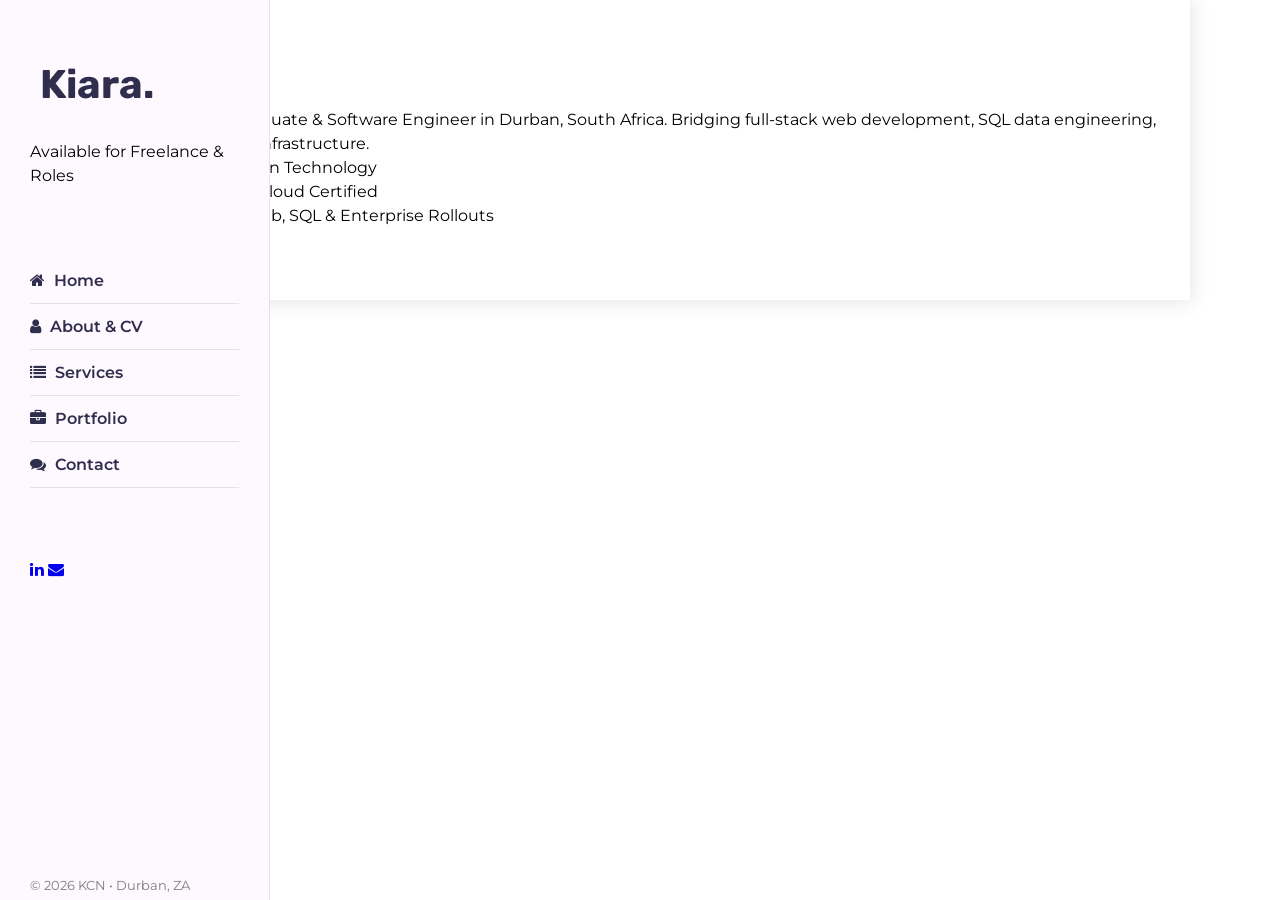
==== commit aa8ae533: "Add files via upload" ====
--- a/index.html
+++ b/index.html
@@ -1,484 +1,145 @@
-<!DOCTYPE html>
-<html lang="pt-br">
-
-<head>
-  <title>Kiara</title>
-  <meta charset="utf-8">
-  <meta name="viewport" content="width=device-width, initial-scale=1">
-  <!-- Template css Files -->
-  <link rel="stylesheet" href="css/style.css" type="text/css">
-
-  <!-- Live Style Switcher - Demo Only -->
-  <link rel="stylesheet" class="alternate-style" title="pink" href="css/skins/pink.css" type="text/css">
-  <link rel="stylesheet" class="alternate-style" title="blue" href="css/skins/blue.css" type="text/css" disabled>
-  <link rel="stylesheet" class="alternate-style" title="green" href="css/skins/green.css" type="text/css" disabled>
-  <link rel="stylesheet" class="alternate-style" title="orange" href="css/skins/orange.css" type="text/css" disabled>
-  <link rel="stylesheet" class="alternate-style" title="yellow" href="css/skins/yellow.css" type="text/css" disabled>
-  <link rel="stylesheet" href="css/styleSwitcher.css" type="text/css">
-</head>
-
-<body>
-
-  <!-- Preloader -->
-  <div class="preloader">
-    <div class="loader">
-
-    </div>
-  </div>
-  <!-- Preloader End -->
-
-  <!-- Main Container -->
-  <div class="main-container">
-    <!-- Aside -->
-    <div class="aside">
-      <!-- Nav Toggler Btn -->
-      <div class="nav-toggler">
-        <span></span>
-      </div>
-      <div class="aside-inner">
-        <!-- Logo -->
-        <div class="logo">
-          <a href="#">Kiara</a>
-        </div>
-        <!-- Nav -->
-        <ul class="nav">
-          <li><a href="#home" class="active"><i class="fa fa-home"></i> Home</a></li>
-          <li><a href="#about"><i class="fa fa-user"></i> About</a></li>
-          <li><a href="#services"><i class="fa fa-list"></i> Services</a></li>
-          <li><a href="#contact"><i class="fa fa-comments"></i> Contact</a></li>
-        </ul>
-        <!-- Copyright -->
-        <div class="copyright-text">
-          &copy; KCN
-        </div>
-      </div>
-    </div>
-    <!-- Aside End -->
-    <!-- Main Content -->
-    <div class="main-content">
-
-      <!-- Home Section -->
-      <section class="home section active" id="home">
-        <div class="container">
-          <div class="intro">
-            <img src="images/about.jpg" alt="profile" class="shadow-dark">
-            <h1>Kiara Naidoo</h1>
-            <span class="iTyped"></span>
-            <div class="social-links">
-              <a href="https://za.linkedin.com/in/kiara-naidoo-626746286"><i class="fa fa-linkedin"></i></a>
-            </div>
-          </div>
-        </div>
-      </section>
-      <!-- Home Section End -->
-
-      <!-- About Section -->
-      <section class="about section" id="about">
-        <div class="container">
-          <div class="row">
-            <div class="section-title padd-15">
-              <h2>About Me</h2>
-            </div>
-          </div>
-          <div class="row">
-            <div class="about-content padd-15">
-              <div class="row">
-                <div class="about-text padd-15">
-                  <h3>I'm Kiara Naidoo and i am a <span>Software Engineer</span></h3>
-                  <p>Hi! My name is Kiara Naidoo. I am a Software Engineer, and I'm very passionate and dedicated
-                    to my work. I have acquired the skills and knowledge necessary to make your project a success. I enjoy every step of the design process, from discussion and collaboration. </p>
-                </div>
-              </div>
-              <div class="row">
-                <div class="personal-info padd-15">
-                  <div class="row">
-                    <div class="info-item padd-15">
-                      <p>Birthday : <span>9 May 2002</span></p>
-                    </div>
-                    <div class="info-item padd-15">
-                      <p>Age : <span>22</span></p>
-                    </div>
-                    <div class="info-item padd-15">
-                      <p>Email : <span>naidookiara325is@gmail.com</span></p>
-                    </div>
-                    <div class="info-item padd-15">
-                      <p>Degree : <span>BscH in IT</span></p>
-                    </div>
-                    <div class="info-item padd-15">
-                      <p>City : <span>Durban</span></p>
-                    </div>
-                    <div class="info-item padd-15">
-                      <p>Freelance : <span>Available</span></p>
-                    </div>
-                  </div>
-                  <div class="row">
-                    <div class="buttons padd-15">
-                      <a href="#" class="btn">Download Cv</a>
-                      <a href="#contact" data-section-index="1" class="btn hire-me">Hire me</a>
-                    </div>
-                  </div>
-                </div>
-                              </div>
-
-              <div class="row">
-                <div class="education padd-15">
-                  <h3 class="title">Education</h3>
-                  <div class="row">
-                    <div class="timeline-box padd-15">
-                      <div class="timeline shadow-dark">
-                        <!-- timeline Item -->
-                        <div class="timeline-item">
-                          <div class="circle-dot"></div>
-                          <h6 class="timeline-date"><i class="fa fa-calendar"></i> 2024 - 2025</h6>
-                          <h4 class="timeline-title">Studied At Richfield Graduate Institute</h4>
-                          <p class="timeline-text">Bachelor of science Honours in Information Technology</p>
-                        </div>
-                        <!-- timeline Item End -->
-                        <!-- timeline Item -->
-                        <div class="timeline-item">
-                          <div class="circle-dot"></div>
-                          <h6 class="timeline-date"><i class="fa fa-calendar"></i> 2021 - 2023</h6>
-                          <h4 class="timeline-title">Studied At Richfield Graduate Institute </h4>
-                          <p class="timeline-text">Bachelor of science Degree in Information Technology</p>
-                        </div>
-                        <!-- timeline Item End -->
-						<div class="timeline-item">
-                          <div class="circle-dot"></div>
-                          <h6 class="timeline-date"><i class="fa fa-calendar"></i> 2024 - 2024</h6>
-                          <h4 class="timeline-title">Cisco Networking Academy</h4>
-                          <p class="timeline-text">Introduction to data science</p>
-                        </div>
-						<div class="timeline-item">
-                          <div class="circle-dot"></div>
-                          <h6 class="timeline-date"><i class="fa fa-calendar"></i> 2025 - 2025</h6>
-                          <h4 class="timeline-title">AWS Training and Certification </h4>
-                          <p class="timeline-text">Data Engineering on AWS - Foundations</p>
-                        </div>
-						<div class="timeline-item">
-                          <div class="circle-dot"></div>
-                          <h6 class="timeline-date"><i class="fa fa-calendar"></i> 2023 - 2024</h6>
-                          <h4 class="timeline-title">TEFL Professional Institute : Teacher Record </h4>
-                          <p class="timeline-text">Teaching English as a Foreign Language </p>
-                        </div>
-                      </div>
-                    </div>
-                  </div>
-                </div>
-                <div class="experience padd-15">
-                  <h3 class="title">Experience</h3>
-                  <div class="row">
-                    <div class="timeline-box padd-15">
-                      <div class="timeline shadow-dark">
-                        <!-- timeline Item -->
-                        <div class="timeline-item">
-                          <div class="circle-dot"></div>
-                          <h6 class="timeline-date"><i class="fa fa-calendar"></i> January 2024 - February 2024</h6>
-                          <h4 class="timeline-title">Web Developer : Significant Consultants</h4>
-                          <p class="timeline-text">Lorem ipsum dolor sit amet, consectetur adipiscing elit. Quisque scelerisque diam non
-                            nisi semper, et elementum lorem ornare.</p>
-                        </div>
-                        <!-- timeline Item End -->
-                        <!-- timeline Item -->
-                        <div class="timeline-item">
-                          <div class="circle-dot"></div>
-                          <h6 class="timeline-date"><i class="fa fa-calendar"></i> March 2024 - February 2025 </h6>
-                          <h4 class="timeline-title">IT/OT Graduate : Vopak</h4>
-                          <p class="timeline-text">Lorem ipsum dolor sit amet, consectetur adipiscing elit. Quisque scelerisque diam non
-                            nisi semper, et elementum lorem ornare.</p>
-                        </div>
-                        <!-- timeline Item End -->
-                        <!-- timeline Item -->
-                        <div class="timeline-item">
-                          <div class="circle-dot"></div>
-                          <h6 class="timeline-date"><i class="fa fa-calendar"></i> March 2025 - Current </h6>
-                          <h4 class="timeline-title">IT Project Support</h4>
-                          <p class="timeline-text">Lorem ipsum dolor sit amet, consectetur adipiscing elit. Quisque scelerisque diam non
-                            nisi semper, et elementum lorem ornare.</p>
-                        </div>
-                        <!-- timeline Item End -->
-                      </div>
-                    </div>
-                  </div>
-                </div>
-              </div>
-
-            </div>
-          </div>
-        </div>
-      </section>
-      <!-- About Section End -->
-
-      <!-- Service Section -->
-      <section class="service section" id="services">
-        <div class="container">
-          <div class="row">
-            <div class="section-title padd-15">
-              <h2>Services</h2>
-            </div>
-          </div>
-          <div class="row">
-            <!-- Service item -->
-            <div class="service-item padd-15">
-              <div class="service-item-inner">
-                <div class="icon"><i class="fa fa-laptop"></i></div>
-                <h4>Web Design</h4>
-                <p>Lorem Ipsum is simply dummy text of the printing and typesetting industry Lorem Ipsum.</p>
-              </div>
-            </div>
-            <!-- Service item End -->
-            <!-- Service item -->
-            <div class="service-item padd-15">
-              <div class="service-item-inner">
-                <div class="icon"><i class="fa fa-photo"></i></div>
-                <h4>TEFL</h4>
-                <p>Lorem Ipsum is simply dummy text of the printing and typesetting industry Lorem Ipsum.</p>
-              </div>
-            </div>
-            <!-- Service item End -->
-            <!-- Service item -->
-            <div class="service-item padd-15">
-              <div class="service-item-inner">
-                <div class="icon"><i class="fa fa-code"></i></div>
-                <h4>Web Development</h4>
-                <p>Lorem Ipsum is simply dummy text of the printing and typesetting industry Lorem Ipsum.</p>
-              </div>
-            </div>
-            <!-- Service item End -->
-            <!-- Service item -->
-            <div class="service-item padd-15">
-              <div class="service-item-inner">
-                <div class="icon"><i class="fa fa-film"></i></div>
-                <h4>Video Editing</h4>
-                <p>Lorem Ipsum is simply dummy text of the printing and typesetting industry Lorem Ipsum.</p>
-              </div>
-            </div>
-            <!-- Service item End -->
-            <!-- Service item -->
-            <div class="service-item padd-15">
-              <div class="service-item-inner">
-                <div class="icon"><i class="fa fa-rocket"></i></div>
-                <h4>Database design</h4>
-                <p>Lorem Ipsum is simply dummy text of the printing and typesetting industry Lorem Ipsum.</p>
-              </div>
-            </div>
-            <!-- Service Item End -->
-            <!-- Service Item -->
-            <div class="service-item padd-15">
-              <div class="service-item-inner">
-                <div class="icon"><i class="fa fa-paint-brush"></i></div>
-                <h4>Logo Design</h4>
-                <p>Lorem Ipsum is simply dummy text of the printing and typesetting industry Lorem Ipsum.</p>
-              </div>
-            </div>
-            <!-- Service item End -->
-          </div>
-        </div>
-      </section>
-      <!-- Service Section End -->
-
-      <!-- Portfolio Section -->
-      <section class="portfolio section" id="portfolio">
-        <div class="container">
-          <div class="row">
-            <div class="section-title padd-15">
-              <h2>Portfolio</h2>
-            </div>
-          </div>
-          <div class="row">
-            <div class="portfolio-filter padd-15">
-              <button type="button" class="active" data-filter="all">All</button>
-              <button type="button" data-filter="web-design">Web Design</button>
-              <button type="button" data-filter="photography">Graphic Design</button>
-              <button type="button" data-filter="wordpress">Data Analysis</button>
-            </div>
-          </div>
-          <div class="row">
-            <!-- Portfolio Item -->
-            <div class="portfolio-item padd-15" data-category="web-design">
-              <div class="portfolio-item-inner shadow-dark">
-                <div class="portfolio-img">
-                  <img src="images/portfolio/1.jpg" alt="Web Design">
-                </div>
-                <div class="portfolio-info">
-                  <h4>Web Design</h4>
-                  <div class="icon">
-                    <i class="fa fa-search"></i>
-                  </div>
-                </div>
-              </div>
-            </div>
-            <!-- Portfolio Item End -->
-            <!-- Portfolio Item -->
-            <div class="portfolio-item padd-15" data-category="photography">
-              <div class="portfolio-item-inner shadow-dark">
-                <div class="portfolio-img">
-                  <img src="images/portfolio/2.jpg" alt="Photography">
-                </div>
-                <div class="portfolio-info">
-                  <h4>Graphic Design</h4>
-                  <div class="icon">
-                    <i class="fa fa-search"></i>
-                  </div>
-                </div>
-              </div>
-            </div>
-            <!-- Portfolio Item End -->
-            <!-- Portfolio Item -->
-            <div class="portfolio-item padd-15" data-category="wordpress">
-              <div class="portfolio-item-inner shadow-dark">
-                <div class="portfolio-img">
-                  <img src="images/portfolio/3.jpg" alt="Wordpress">
-                </div>
-                <div class="portfolio-info">
-                  <h4>Data Analysis</h4>
-                  <div class="icon">
-                    <i class="fa fa-search"></i>
-                  </div>
-                </div>
-              </div>
-            </div>
-            <!-- Portfolio Item End -->
-            <!-- Portfolio Item -->
-            <div class="portfolio-item padd-15" data-category="web-design">
-              <div class="portfolio-item-inner shadow-dark">
-                <div class="portfolio-img">
-                  <img src="images/portfolio/4.jpg" alt="portfolio">
-                </div>
-                <div class="portfolio-info">
-                  <h4>Web Design</h4>
-                  <div class="icon">
-                    <i class="fa fa-search"></i>
-                  </div>
-                </div>
-              </div>
-            </div>
-            <!-- Portfolio Item End -->
-            <!-- Portfolio Item -->
-            <div class="portfolio-item padd-15" data-category="wordpress">
-              <div class="portfolio-item-inner shadow-dark">
-                <div class="portfolio-img">
-                  <img src="images/portfolio/5.jpg" alt="Wordpress">
-                </div>
-                <div class="portfolio-info">
-                  <h4>Data Analysis</h4>
-                  <div class="icon">
-                    <i class="fa fa-search"></i>
-                  </div>
-                </div>
-              </div>
-            </div>
-            <!-- Portfolio Item End -->
-            <!-- Portfolio Item -->
-            <div class="portfolio-item padd-15" data-category="photography">
-              <div class="portfolio-item-inner shadow-dark">
-                <div class="portfolio-img">
-                  <img src="images/portfolio/6.jpg" alt="Wordpress">
-                </div>
-                <div class="portfolio-info">
-                  <h4>Graphic Design</h4>
-                  <div class="icon">
-                    <i class="fa fa-search"></i>
-                  </div>
-                </div>
-              </div>
-            </div>
-            <!-- Portfolio Item End -->
-          </div>
-        </div>
-      </section>
-      <!-- Portfolio Section End -->
-
-      <!-- Blog Section -->
-      
-      <!-- Blog Section End -->
-
-      <!-- Contact Section -->
-      <section class="contact section" id="contact">
-        <div class="container">
-          <div class="row">
-            <div class="section-title padd-15">
-              <h2>Contact Me</h2>
-            </div>
-          </div>
-          <div class="row">
-            <!-- contact-info-item  -->
-            <div class="contact-info-item padd-15">
-              <div class="icon">
-                <i class="fa fa-map-marker"></i>
-                <h4>Office</h4>
-                <p>Durban , South Africa</p>
-              </div>
-            </div>
-            <!-- contact-info-item end -->
-            <!-- contact-info-item  -->
-            <div class="contact-info-item padd-15">
-              <div class="icon">
-                <i class="fa fa-envelope"></i>
-                <h4>Email</h4>
-                <p>naidookiara325is@gmail</p>
-              </div>
-            </div>
-            <!-- contact-info-item end -->
-          </div>
-
-          <!-- Contact Form -->
-
-          <!-- Contact Form End -->
-        </div>
-      </section>
-      <!-- Contact Section End -->
-
-    </div>
-    <!-- Main Content End -->
-  </div>
-  <!-- Main Container End -->
-
-  <!-- Lightbox -->
-  <div class="lightbox">
-    <div class="lightbox-content">
-      <div class="lightbox-close">&times;</div>
-      <img src="" alt="" onclick="nextItem()" class="lightbox-img">
-      <div class="lightbox-caption">
-        <div class="caption-text"></div>
-        <div class="caption-counter"></div>
-      </div>
-    </div>
-    <div class="lightbox-controls">
-      <div class="prev-item" onclick="prevItem()"><i class="fa fa-angle-left"></i></div>
-      <div class="next-item" onclick="nextItem()"><i class="fa fa-angle-right"></i></div>
-    </div>
-  </div>
-  <!-- Lightbox End -->
-
-  <!-- Live Style Switcher - Demo Only -->
-  <div class="style-switcher">
-    <div class="toggle-style-switcher">
-      <i class="fa fa-cog fa-spin"></i>
-    </div>
-    <h5>Style Switcher</h5>
-    <ul>
-      <li><a href="javascript:void(0);" title="pink" style="background-color: #ec1839;" onclick="setActiveStyle('pink')"></a></li>
-      <li><a href="javascript:void(0);" title="blue" style="background-color: #2196f3;" onclick="setActiveStyle('blue')"></a></li>
-      <li><a href="javascript:void(0);" title="orange" style="background-color: #fa5b0f;" onclick="setActiveStyle('orange')"></a></li>
-      <li><a href="javascript:void(0);" title="yellow" style="background-color: #ffb400;" onclick="setActiveStyle('yellow')"></a></li>
-      <li><a href="javascript:void(0);" title="green" style="background-color: #72b626;" onclick="setActiveStyle('green')"></a></li>
-    </ul>
-    <h5>Body Skin</h5>
-    <label>
-      <input type="radio" class="body-skin" name="body-skin" value="light" checked="true"> Light
-    </label>
-    <label>
-      <input type="radio" class="body-skin" name="body-skin" value="dark"> Dark
-    </label>
-  </div>
-  <!-- Live Style Switcher - Demo Only End -->
-
-  <!-- Plugins -->
-  <script src="js/ityped.min.js"></script>
-  <!-- Template js -->
-  <script src="js/script.js"></script>
-  <!-- Live Style Js - Demo Only -->
-  <script src="js/styleSwitcher.js"></script>
-</body>
-
-</html>+<!DOCTYPE html>
+<html lang="en">
+<head>
+  <title>Home | Kiara Naidoo</title>
+  <meta charset="utf-8">
+  <meta name="viewport" content="width=device-width, initial-scale=1">
+  <meta name="description" content="Portfolio of Kiara Naidoo - Software Engineer, Full-Stack Developer & IT/OT Specialist based in Durban, South Africa.">
+  <link rel="preconnect" href="https://fonts.googleapis.com">
+  <link rel="preconnect" href="https://fonts.gstatic.com" crossorigin>
+  <link href="https://fonts.googleapis.com/css2?family=Montserrat:wght@400;500;600;700&family=Rubik:wght@500;600;700;800&display=swap" rel="stylesheet">
+  <link rel="stylesheet" href="https://cdnjs.cloudflare.com/ajax/libs/font-awesome/4.7.0/css/font-awesome.min.css">
+  <link rel="stylesheet" href="css/style.css">
+</head>
+<body>
+
+  <!-- Mobile Nav Overlay -->
+  <div class="sidebar-overlay" id="sidebarOverlay"></div>
+
+  <!-- Main Container -->
+  <div class="main-container">
+    <!-- Aside Sidebar -->
+    <aside class="aside" id="aside">
+      <div class="nav-toggler" id="navToggler" aria-label="Toggle Navigation" role="button" tabindex="0">
+        <span></span>
+      </div>
+      <div class="aside-inner">
+        <div class="logo">
+          <a href="index.html">Kiara<span>.</span></a>
+        </div>
+
+        <div class="availability-badge">
+          <span class="pulse-dot"></span> Available for Freelance &amp; Roles
+        </div>
+
+        <ul class="nav">
+          <li><a href="index.html" class="active"><i class="fa fa-home"></i> Home</a></li>
+          <li><a href="about.html" class=""><i class="fa fa-user"></i> About & CV</a></li>
+          <li><a href="services.html" class=""><i class="fa fa-list"></i> Services</a></li>
+          <li><a href="portfolio.html" class=""><i class="fa fa-briefcase"></i> Portfolio</a></li>
+          <li><a href="contact.html" class=""><i class="fa fa-comments"></i> Contact</a></li>
+        </ul>
+
+        <div class="aside-footer">
+          <div class="aside-socials">
+            <a href="https://za.linkedin.com/in/kiara-naidoo-626746286" target="_blank" rel="noopener noreferrer" aria-label="LinkedIn"><i class="fa fa-linkedin"></i></a>
+            <a href="mailto:naidookiara325is@gmail.com" aria-label="Email"><i class="fa fa-envelope"></i></a>
+          </div>
+          <div class="copyright-text">
+            &copy; <span id="currentYear">2026</span> KCN &bull; Durban, ZA
+          </div>
+        </div>
+      </div>
+    </aside>
+
+    <!-- Main Content -->
+    <main class="main-content">
+      <section class="page-section home-section">
+        <div class="container">
+          <div class="hero-card shadow-dark">
+            <div class="hero-avatar-wrapper">
+              <!-- Replace images/about.svg with your own images/about.jpg if desired -->
+              <img src="images/about.svg" alt="Kiara Naidoo Profile" class="hero-avatar">
+              <span class="status-indicator" title="Active & Available"></span>
+            </div>
+
+            <p class="hero-greeting">Hello, I'm</p>
+            <h1 class="hero-name">Kiara Naidoo</h1>
+            <div class="typing-wrapper">
+              <span id="typedText" class="typed-text"></span><span class="ityped-cursor">|</span>
+            </div>
+
+            <p class="hero-summary">
+              BSc Honours in IT graduate &amp; Software Engineer in Durban, South Africa. Bridging full-stack web development, SQL data engineering, and enterprise IT/OT infrastructure.
+            </p>
+
+            <div class="hero-stats">
+              <div class="stat-pill">
+                <strong>BSc (Hons)</strong>
+                <span>Information Technology</span>
+              </div>
+              <div class="stat-pill">
+                <strong>AWS &amp; Cisco</strong>
+                <span>Data &amp; Cloud Certified</span>
+              </div>
+              <div class="stat-pill">
+                <strong>Full-Stack &amp; IT/OT</strong>
+                <span>Web, SQL &amp; Enterprise Rollouts</span>
+              </div>
+            </div>
+
+            <div class="hero-actions">
+              <a href="portfolio.html" class="btn btn-primary"><i class="fa fa-briefcase"></i> Explore Portfolio</a>
+              <a href="about.html" class="btn btn-outline"><i class="fa fa-user"></i> About &amp; Experience</a>
+              <a href="contact.html" class="btn btn-outline"><i class="fa fa-paper-plane"></i> Hire Me</a>
+            </div>
+
+            <div class="social-links">
+              <a href="https://za.linkedin.com/in/kiara-naidoo-626746286" target="_blank" rel="noopener noreferrer" title="LinkedIn Profile">
+                <i class="fa fa-linkedin"></i>
+              </a>
+              <a href="mailto:naidookiara325is@gmail.com" title="Send Email">
+                <i class="fa fa-envelope"></i>
+              </a>
+              <button type="button" class="icon-action-btn" id="copyEmailHero" title="Copy Email Address">
+                <i class="fa fa-clone"></i>
+              </button>
+            </div>
+          </div>
+        </div>
+      </section>
+    </main>
+  </div>
+
+
+
+  <!-- Live Theme & Color Switcher -->
+  <div class="style-switcher" id="styleSwitcher">
+    <button type="button" class="toggle-style-switcher" id="toggleStyleSwitcher" aria-label="Customize Theme">
+      <i class="fa fa-cog fa-spin"></i>
+    </button>
+    <h5>Accent Color</h5>
+    <ul class="color-list">
+      <li><button type="button" class="color-btn active" data-color="pink" style="background-color: #ec1839;" title="Crimson Rose"></button></li>
+      <li><button type="button" class="color-btn" data-color="blue" style="background-color: #2196f3;" title="Electric Blue"></button></li>
+      <li><button type="button" class="color-btn" data-color="green" style="background-color: #28a745;" title="Emerald"></button></li>
+      <li><button type="button" class="color-btn" data-color="orange" style="background-color: #fa5b0f;" title="Sunset Orange"></button></li>
+      <li><button type="button" class="color-btn" data-color="yellow" style="background-color: #e09f00;" title="Amber Gold"></button></li>
+    </ul>
+    <h5>Appearance Mode</h5>
+    <div class="theme-toggle-group">
+      <label class="theme-radio">
+        <input type="radio" name="body-skin" value="light" checked> <span><i class="fa fa-sun-o"></i> Light</span>
+      </label>
+      <label class="theme-radio">
+        <input type="radio" name="body-skin" value="dark"> <span><i class="fa fa-moon-o"></i> Dark</span>
+      </label>
+    </div>
+  </div>
+
+  <!-- Toast Notification -->
+  <div class="toast" id="toast"></div>
+
+  <script src="js/script.js"></script>
+</body>
+</html>
